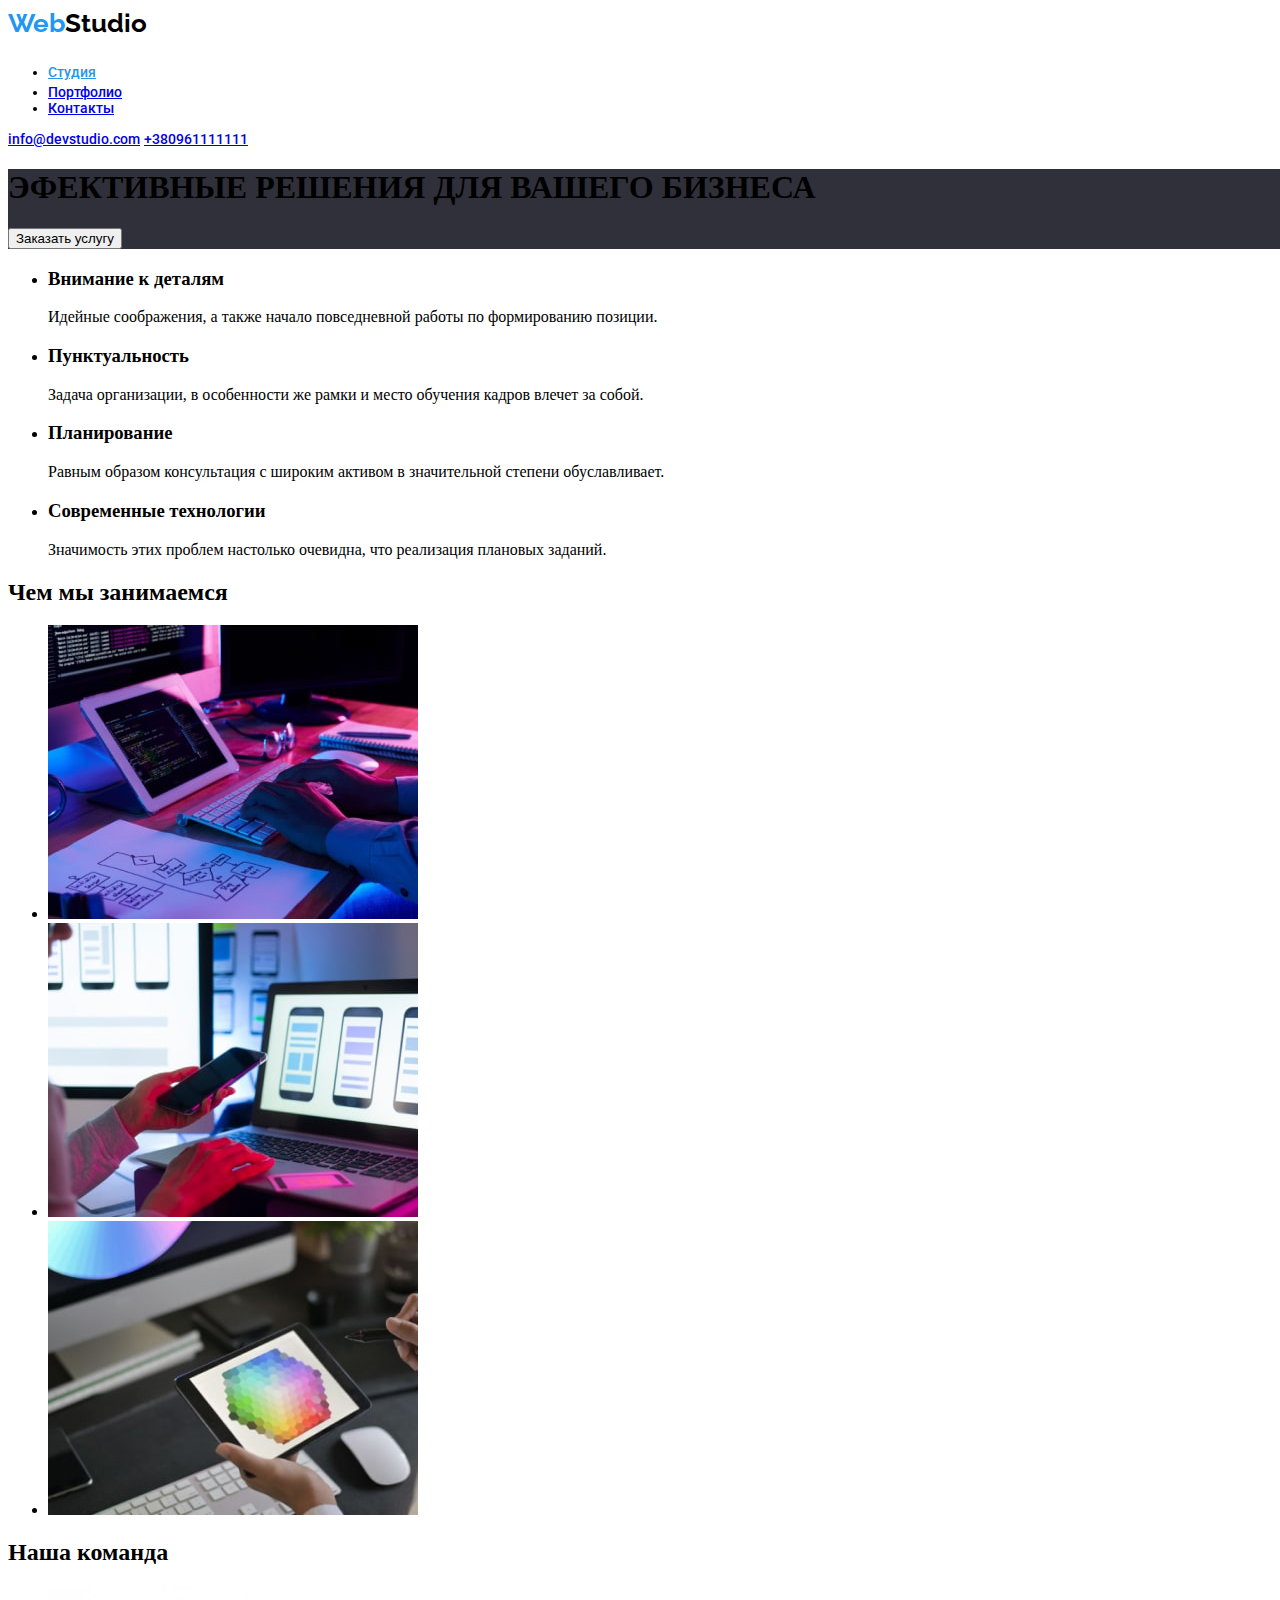
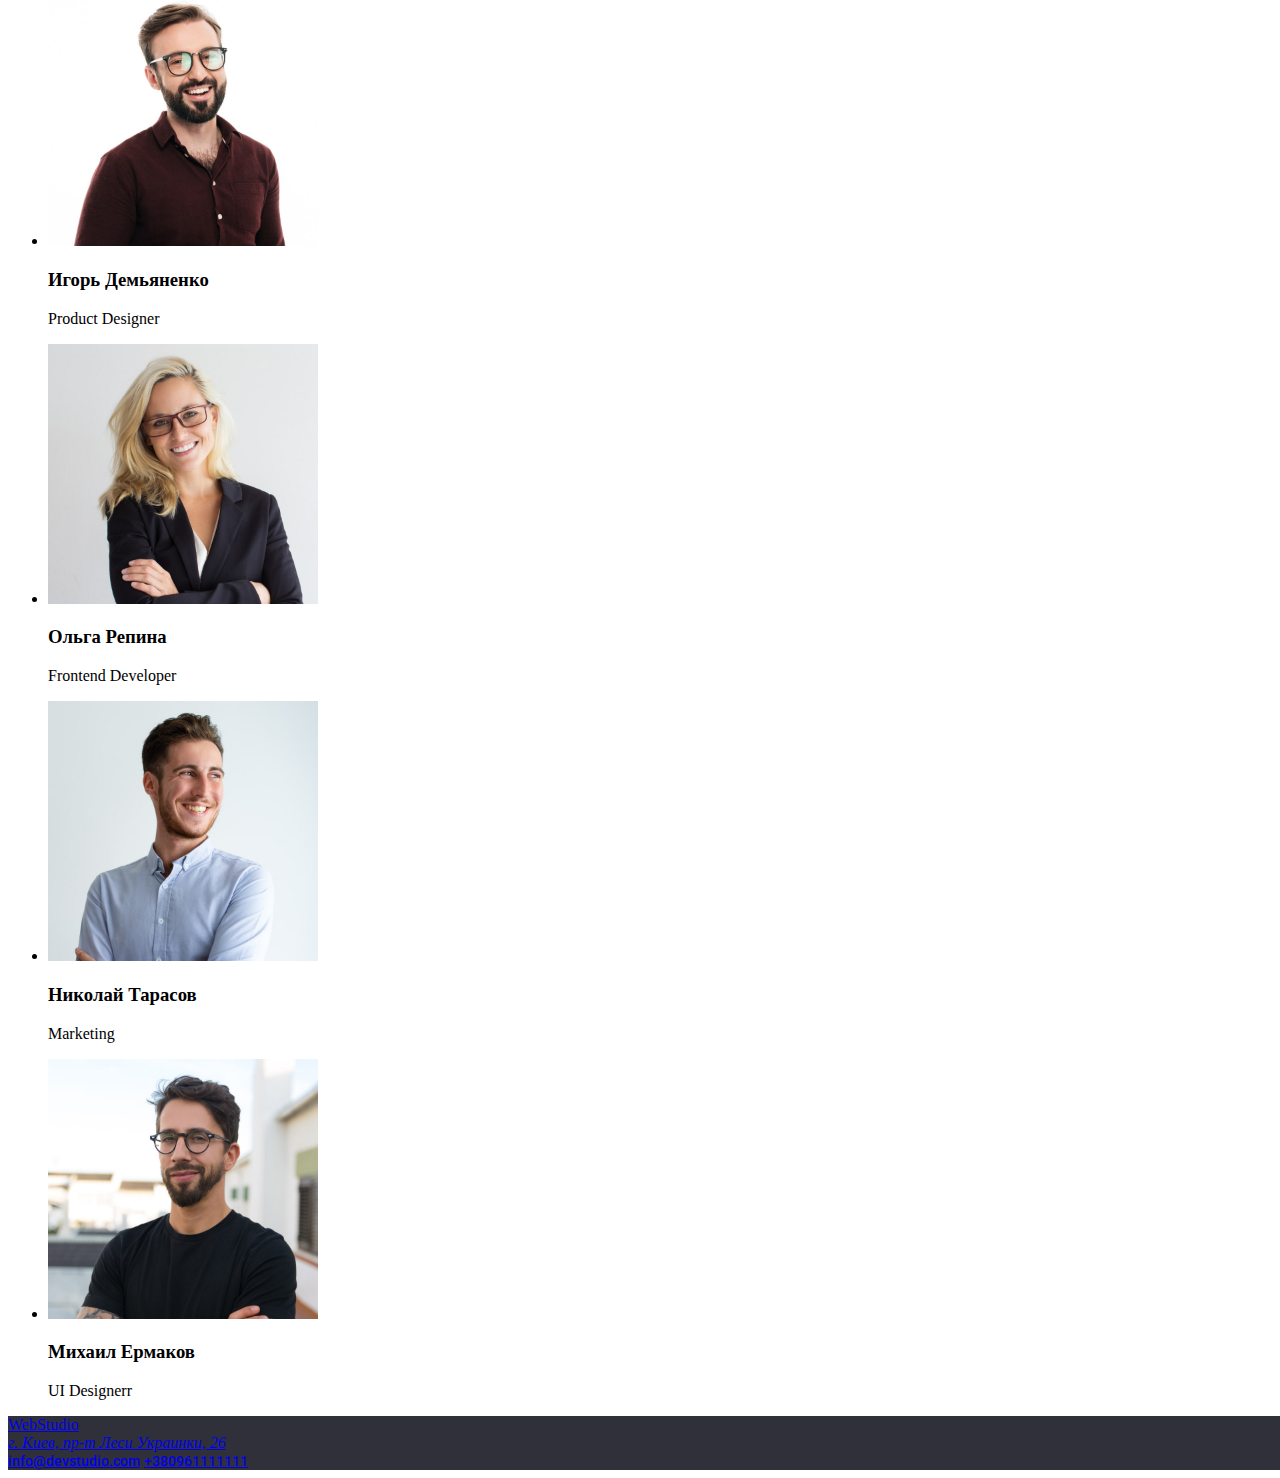
==== index.html @ 636d1d02 "Update index.html" ====
<!DOCTYPE html>
<html lang="ru">
  <meta charset="UTF-8" />
  <title>WebStudio</title>
  <link rel="stylesheet" href="./css/styles.css" />
  <link rel="preconnect" href="https://fonts.googleapis.com" />
  <link rel="preconnect" href="https://fonts.gstatic.com" crossorigin />
  <link
    href="https://fonts.googleapis.com/css2?family=Raleway:wght@700&family=Roboto:wght@400;500;700&display=swap"
    rel="stylesheet"
  />
  <body class="body">
    <header class="page-header">
      <nav>
        <a class="logo-link" href="./index.html">
          <span class="logo-blue">Web</span><span class="logo-black">Studio</span>

        <ul class="site-nav">
          <li><a href="./index.html" class="link-current">Студия</a></li>
          <li><a href="./portfolio.html" class="link">Портфолио</a></li>
          <li><a href="#" class="link">Контакты</a></li>
        </ul>
      </nav>
      <a href="mailto:info@devstudio.com" class="mailto">info@devstudio.com</a>
      <a href="tel:+380961111111" class="tel">+380961111111</a>
    </header>
    <main class="main">
      <section class="section-captain">
        <h1 class="section-captain-title">ЭФЕКТИВНЫЕ РЕШЕНИЯ ДЛЯ ВАШЕГО БИЗНЕСА</h1>
        <button type="button" class="btn">Заказать услугу</button>
      </section>

      <!-- Секция 1  -->
      <section class="section">
        <ul class="list">
          <li class="item">
            <h3 class="subtitle">Внимание к деталям</h3>
            <p class="text">
              Идейные соображения, а также начало повседневной работы по
              формированию позиции.
            </p>
          </li>
          <li class="item">
            <h3 class="subtitle">Пунктуальность</h3>
            <p>
              Задача организации, в особенности же рамки и место обучения кадров
              влечет за собой.
            </p>
          </li>
          <li class="item">
            <h3 class="subtitle">Планирование</h3>
            <p class="text">
              Равным образом консультация с широким активом в значительной
              степени обуславливает.
            </p>
          </li>
          <li class="item">
            <h3 class="subtitle">Современные технологии</h3>
            <p class="text">
              Значимость этих проблем настолько очевидна, что реализация
              плановых заданий.
            </p>
          </li>
        </ul>
      </section">
      <!-- Секция 2 -->
      <section class="content">
        <h2 class="title">Чем мы занимаемся</h2>
        <ul class="list">
          <li class="item">
            <img
              src="./images/box-img-1-min.jpg"
              alt="box1"
              width="370"
              height="294"
            />
          </li>
          <li class="item">
            <img
              src="./images/box-img-2-min.jpg"
              alt="box2"
              width="370"
              height="294"
            />
          </li>
          <li class="item">
            <img
              src="./images/box-img-3-min.jpg"
              alt="box3"
              width="370"
              height="294"
            />
          </li>
        </ul>
      </section>
      <!-- Секция 3 -->
      <section class="user">
        <h2 class="title">Наша команда</h2>
        <ul class="list">
          <li class="item">
            <img src="./images/team1.jpg" alt="team" width="270" height="260" />
            <h3>Игорь Демьяненко</h3>
            <p lang="en">Product Designer</p>
          </li>
          <li class="item">
            <img src="./images/team2.jpg" alt="team" width="270" height="260" />
            <h3>Ольга Репина</h3>
            <p lang="en">Frontend Developer</p>
          </li>
          <li class="item">
            <img src="./images/team3.jpg" alt="team" width="270" height="260" />
            <h3>Николай Тарасов</h3>
            <p lang="en">Marketing</p>
          </li>
          <li class="item">
            <img src="./images/team4.jpg" alt="team" width="270" height="260" />
            <h3>Михаил Ермаков</h3>
            <p lang="en">UI Designerr</p>
          </li>
        </ul>
      </section>
    </main>
    <!-- Финиш -->
    <footer class="footer">
      <a href="#" class="logo">WebStudio</a>
      <address class="adress">
        <a
          href="https://goo.gl/maps/abnh6qpAqcnmWEYV7"
          target="_blank"
          rel="noopener noreferrer"
          >г. Киев, пр-т Леси Украинки, 26</a
        >
      </address>
      <a href="mailto:info@devstudio.com"class="mailto">info@devstudio.com</a>
      <a href="tel:+380961111111" class="tel">+380961111111</a>
    </footer>
  </body>
</html>
---- css/styles.css ----
/* Логотип */
.logo-link {
  text-decoration: none;
}
.logo-link {
  font-family: Raleway;
  font-style: normal;
  font-weight: bold;
  font-size: 26px;
  line-height: 31px;
}
.logo-blue {
  color: #2196f3;
}
.logo-black {
  color: black;
}
.link-current {
  color: #2196f3;
}
/* E-mail */
.mailto {
  font-family: Roboto;
  font-weight: 700;
  font-style: normal;
  font-weight: 500;
  font-size: 14px;
  line-height: 16px;
}
/* Телефон */
.tel {
  font-family: Roboto;
  font-style: normal;
  font-weight: 500;
  font-size: 14px;
  line-height: 16px;
}
.site-nav {
  font-family: Roboto;
  font-style: normal;
  font-weight: 500;
  font-size: 14px;
  line-height: 16px;
}
main {
  background-color: #ffffff;
}
.section-captain {
  background-color: #2f303a;
  width: 1600px;
}
footer {
  background-color: #2f303a;
  width: 1600px;
}
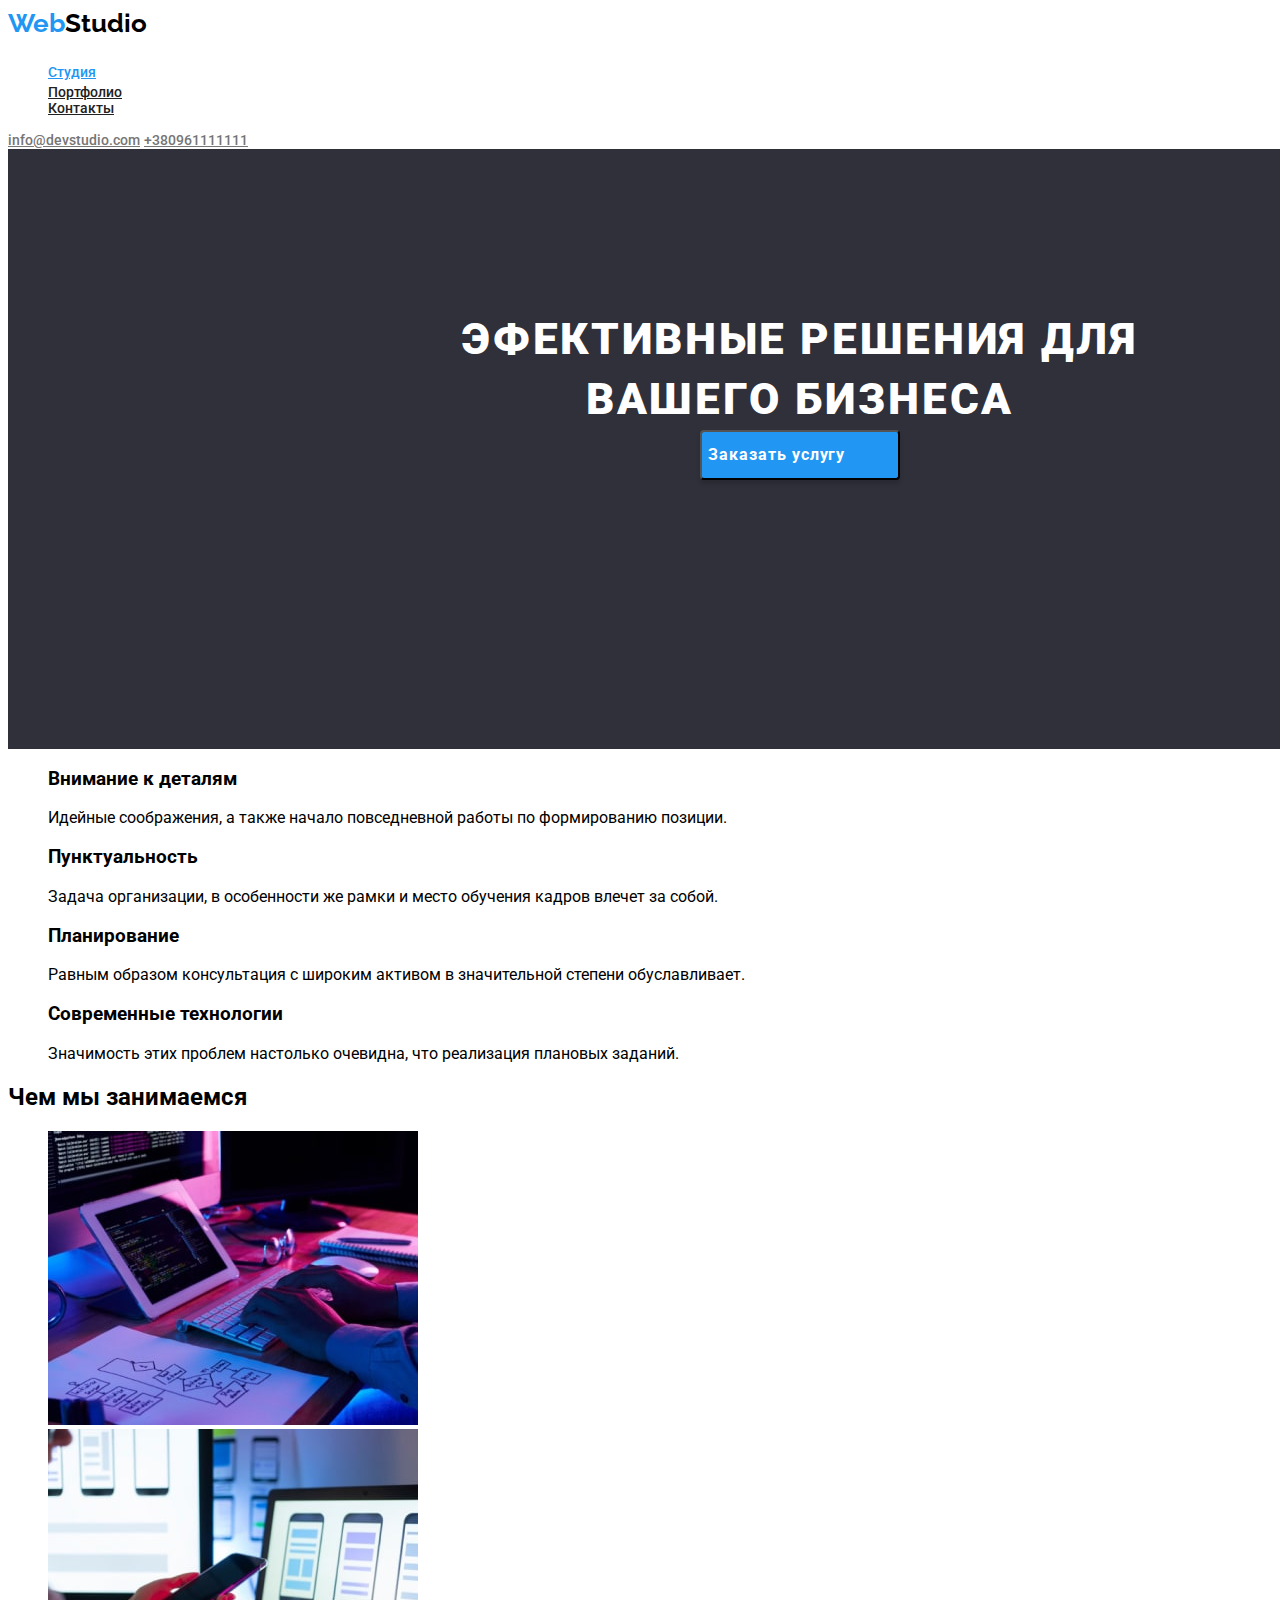
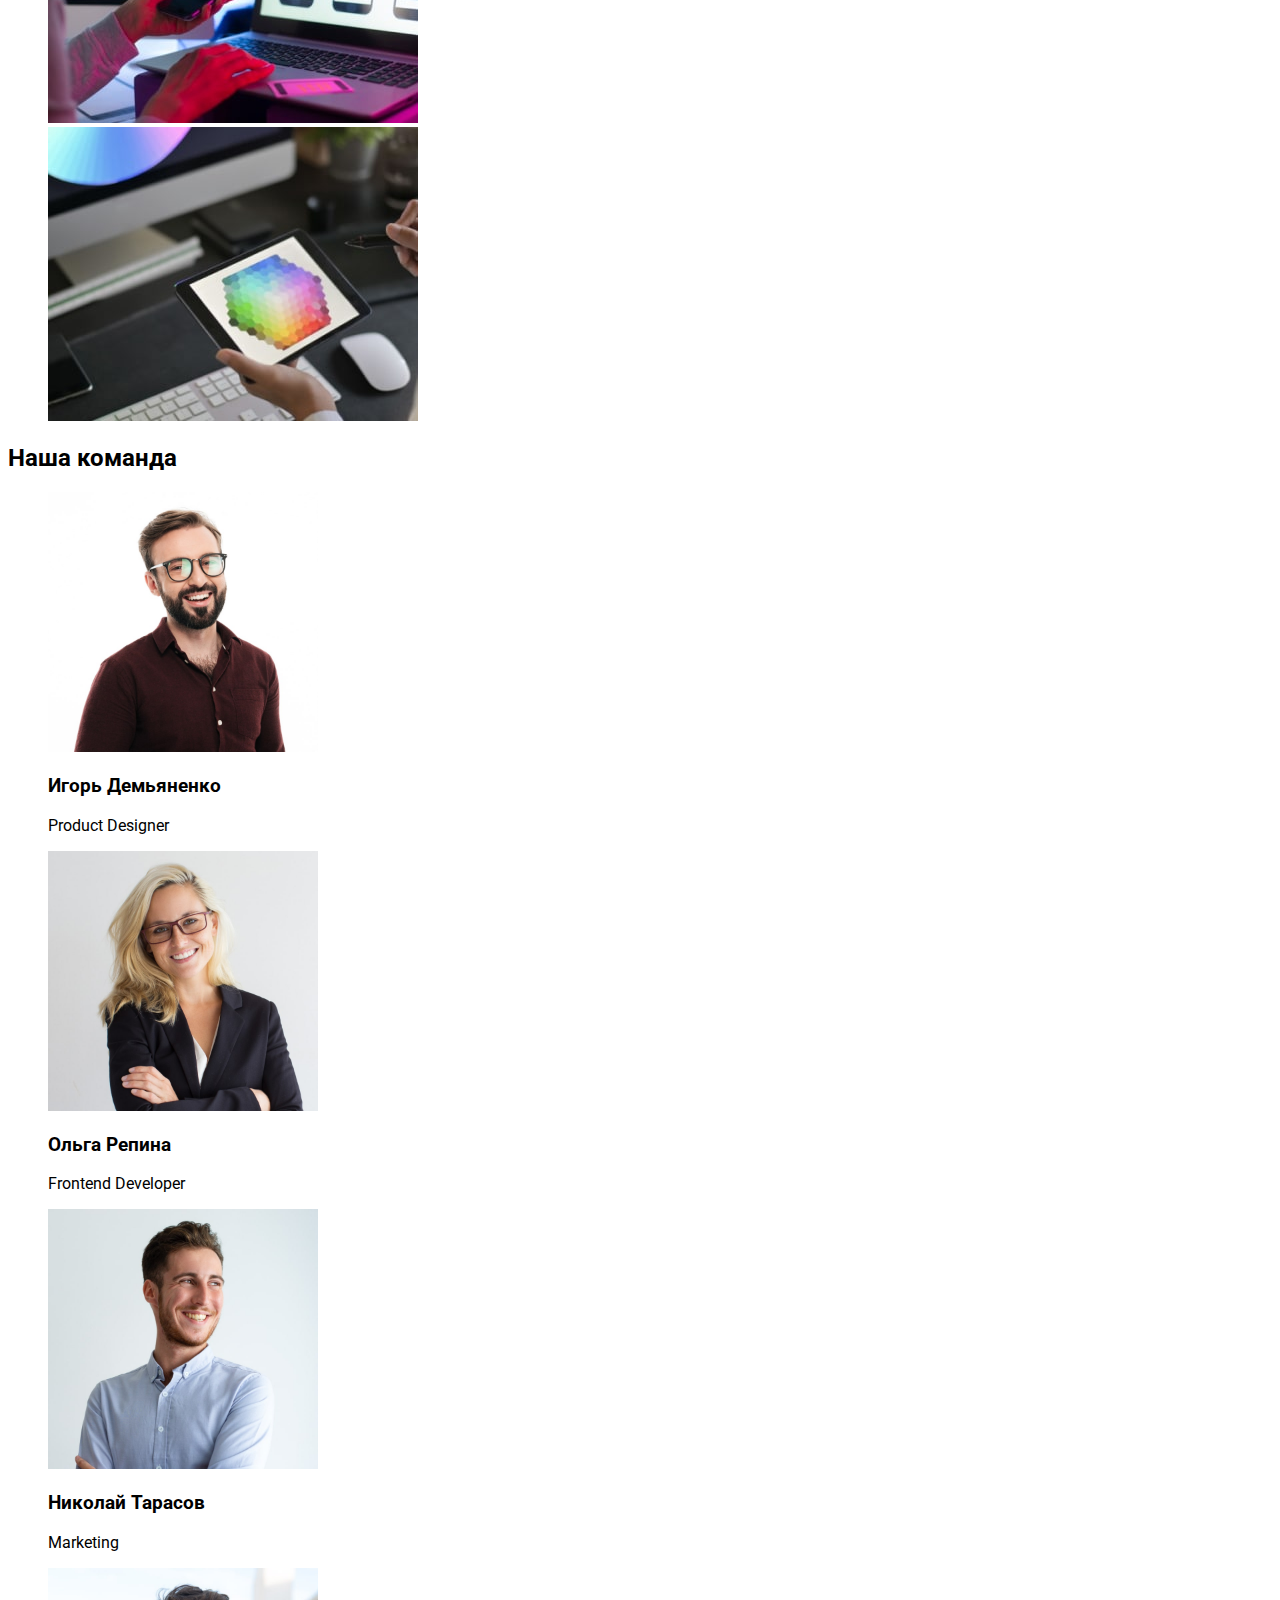
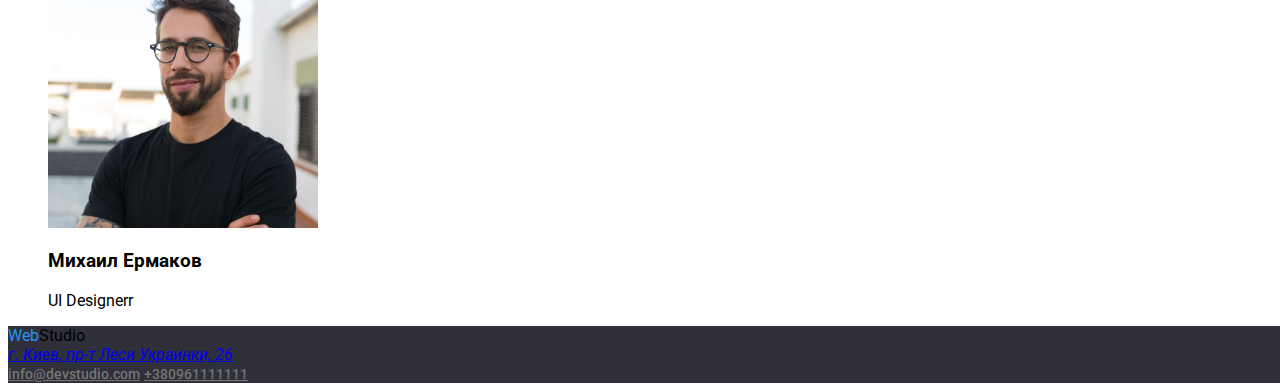
==== commit 89174acb: "Update index.html" ====
--- a/index.html
+++ b/index.html
@@ -42,7 +42,7 @@
           </li>
           <li class="item">
             <h3 class="subtitle">Пунктуальность</h3>
-            <p>
+            <p class="text">
               Задача организации, в особенности же рамки и место обучения кадров
               влечет за собой.
             </p>
@@ -99,31 +99,31 @@
         <ul class="list">
           <li class="item">
             <img src="./images/team1.jpg" alt="team" width="270" height="260" />
-            <h3>Игорь Демьяненко</h3>
-            <p lang="en">Product Designer</p>
+            <h3 class="name">Игорь Демьяненко</h3>
+            <p lang="en" class="text">Product Designer</p>
           </li>
           <li class="item">
             <img src="./images/team2.jpg" alt="team" width="270" height="260" />
-            <h3>Ольга Репина</h3>
-            <p lang="en">Frontend Developer</p>
+            <h3 class="name">Ольга Репина</h3>
+            <p lang="en" class="text">Frontend Developer</p>
           </li>
           <li class="item">
             <img src="./images/team3.jpg" alt="team" width="270" height="260" />
-            <h3>Николай Тарасов</h3>
-            <p lang="en">Marketing</p>
+            <h3 class="name">Николай Тарасов</h3>
+            <p lang="en" class="text">Marketing</p>
           </li>
           <li class="item">
             <img src="./images/team4.jpg" alt="team" width="270" height="260" />
-            <h3>Михаил Ермаков</h3>
-            <p lang="en">UI Designerr</p>
+            <h3 class="name">Михаил Ермаков</h3>
+            <p lang="en" class="text">UI Designerr</p>
           </li>
         </ul>
       </section>
     </main>
     <!-- Финиш -->
-    <footer class="footer">
-      <a href="#" class="logo">WebStudio</a>
-      <address class="adress">
+    <footer class="footer"> 
+      <span class="logo-blue">Web</span><span class="logo-black">Studio</span>
+      <address class="address">
         <a
           href="https://goo.gl/maps/abnh6qpAqcnmWEYV7"
           target="_blank"
--- a/css/styles.css
+++ b/css/styles.css
@@ -1,3 +1,9 @@
+body {
+  font-family: Roboto, sans-serif;
+}
+ul {
+  list-style: none;
+}
 /* Логотип */
 .logo-link {
   text-decoration: none;
@@ -26,6 +32,13 @@
   font-weight: 500;
   font-size: 14px;
   line-height: 16px;
+  color: #757575;
+}
+.mailto:hover {
+  background: #2196f3;
+}
+.mailto:active {
+  color: #2196f3;
 }
 /* Телефон */
 .tel {
@@ -34,6 +47,7 @@
   font-weight: 500;
   font-size: 14px;
   line-height: 16px;
+  color: #757575;
 }
 .site-nav {
   font-family: Roboto;
@@ -42,12 +56,61 @@
   font-size: 14px;
   line-height: 16px;
 }
+.site-nav .link {
+  color: #212121;
+}
 main {
   background-color: #ffffff;
 }
 .section-captain {
   background-color: #2f303a;
   width: 1600px;
+  height: 600px;
+  left: 0px;
+  top: 80px;
+}
+.section-captain-title {
+  position: absolute;
+  width: 696px;
+  height: 120px;
+  left: 452px;
+  top: 280px;
+  font-family: Roboto;
+  font-style: normal;
+  font-weight: 900;
+  font-size: 44px;
+  line-height: 60px;
+  text-align: center;
+  letter-spacing: 0.06em;
+  text-transform: uppercase;
+  color: #ffffff;
+}
+.btn {
+  position: absolute;
+  width: 136px;
+  height: 30px;
+  left: 732px;
+  top: 440px;
+  font-family: Roboto;
+  font-style: normal;
+  font-weight: bold;
+  font-size: 16px;
+  line-height: 30px;
+  display: flex;
+  align-items: center;
+  text-align: center;
+  letter-spacing: 0.06em;
+  color: #ffffff;
+}
+.btn {
+  position: absolute;
+  width: 200px;
+  height: 50px;
+  left: 700px;
+  top: 430px;
+  background: #2196f3;
+  box-shadow: 0px 4px 4px rgba(0, 0, 0, 0.15);
+  border-radius: 4px;
 }
 footer {
   background-color: #2f303a;
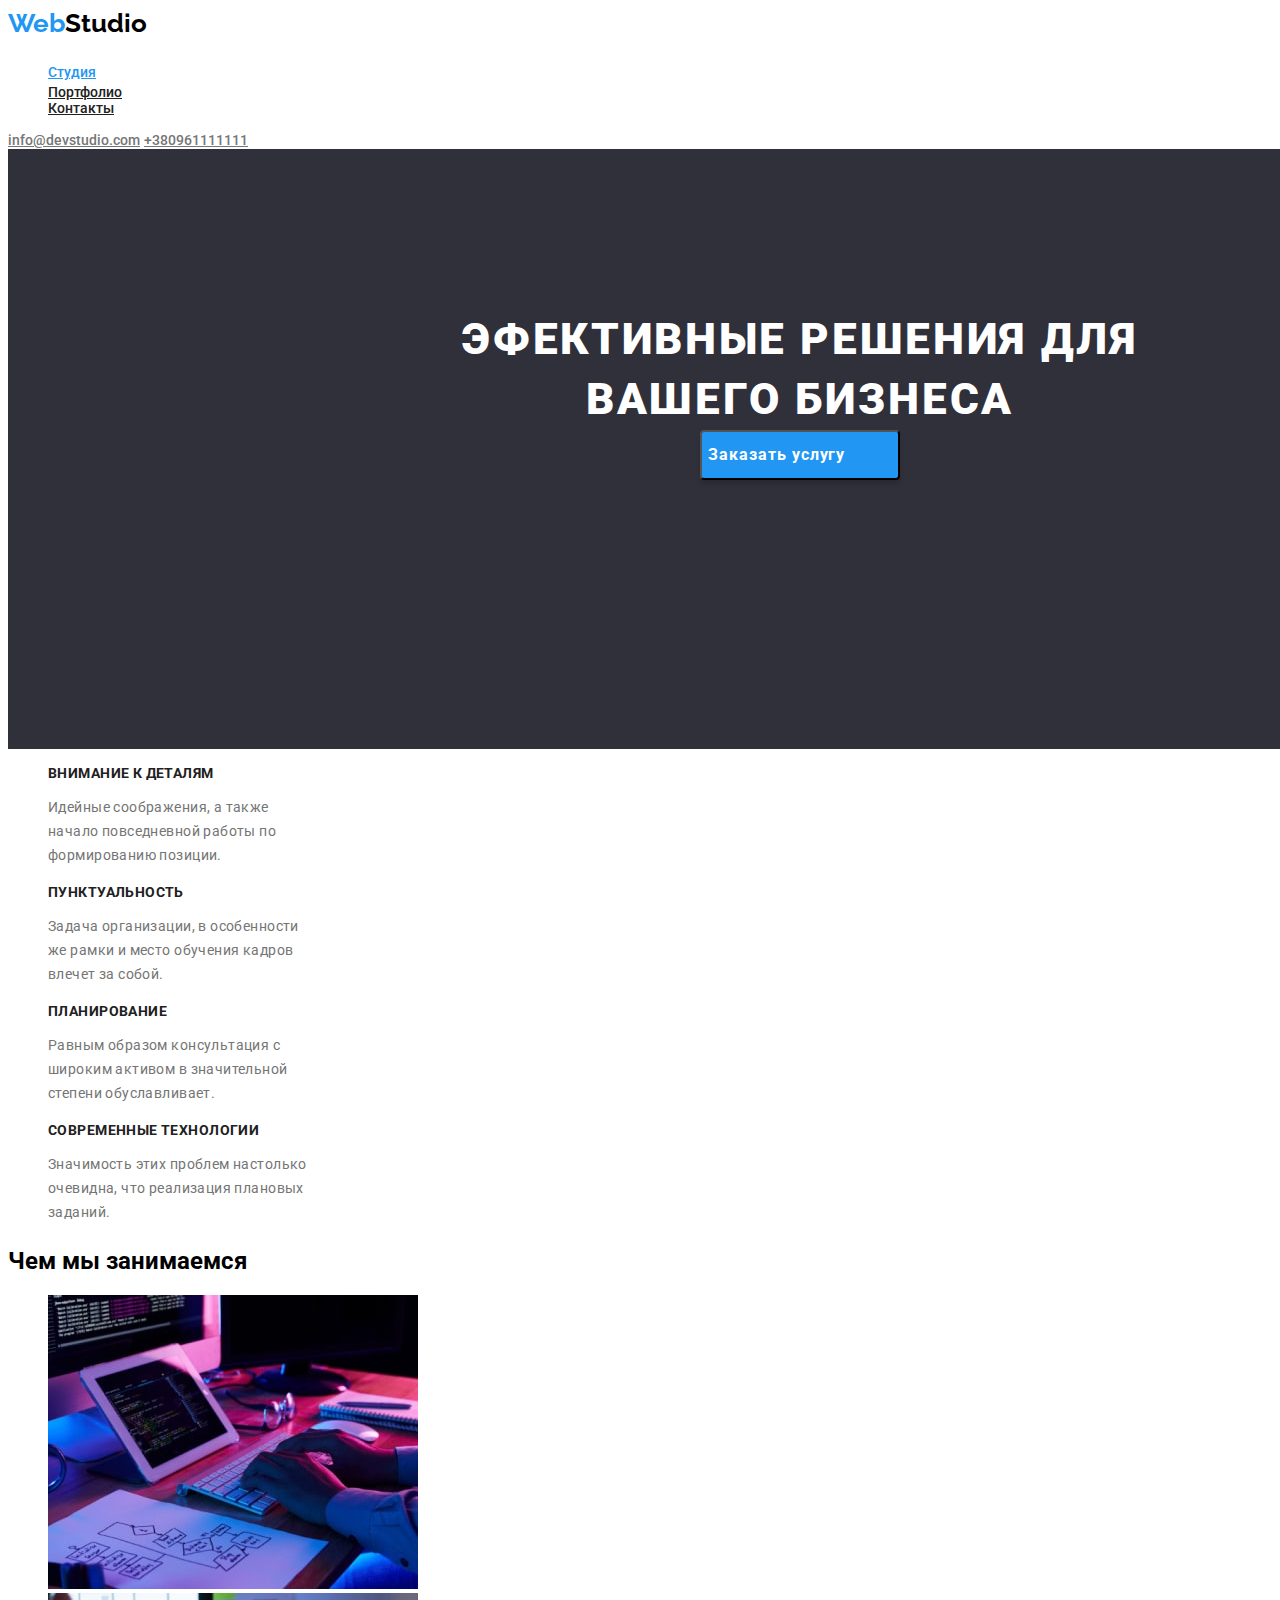
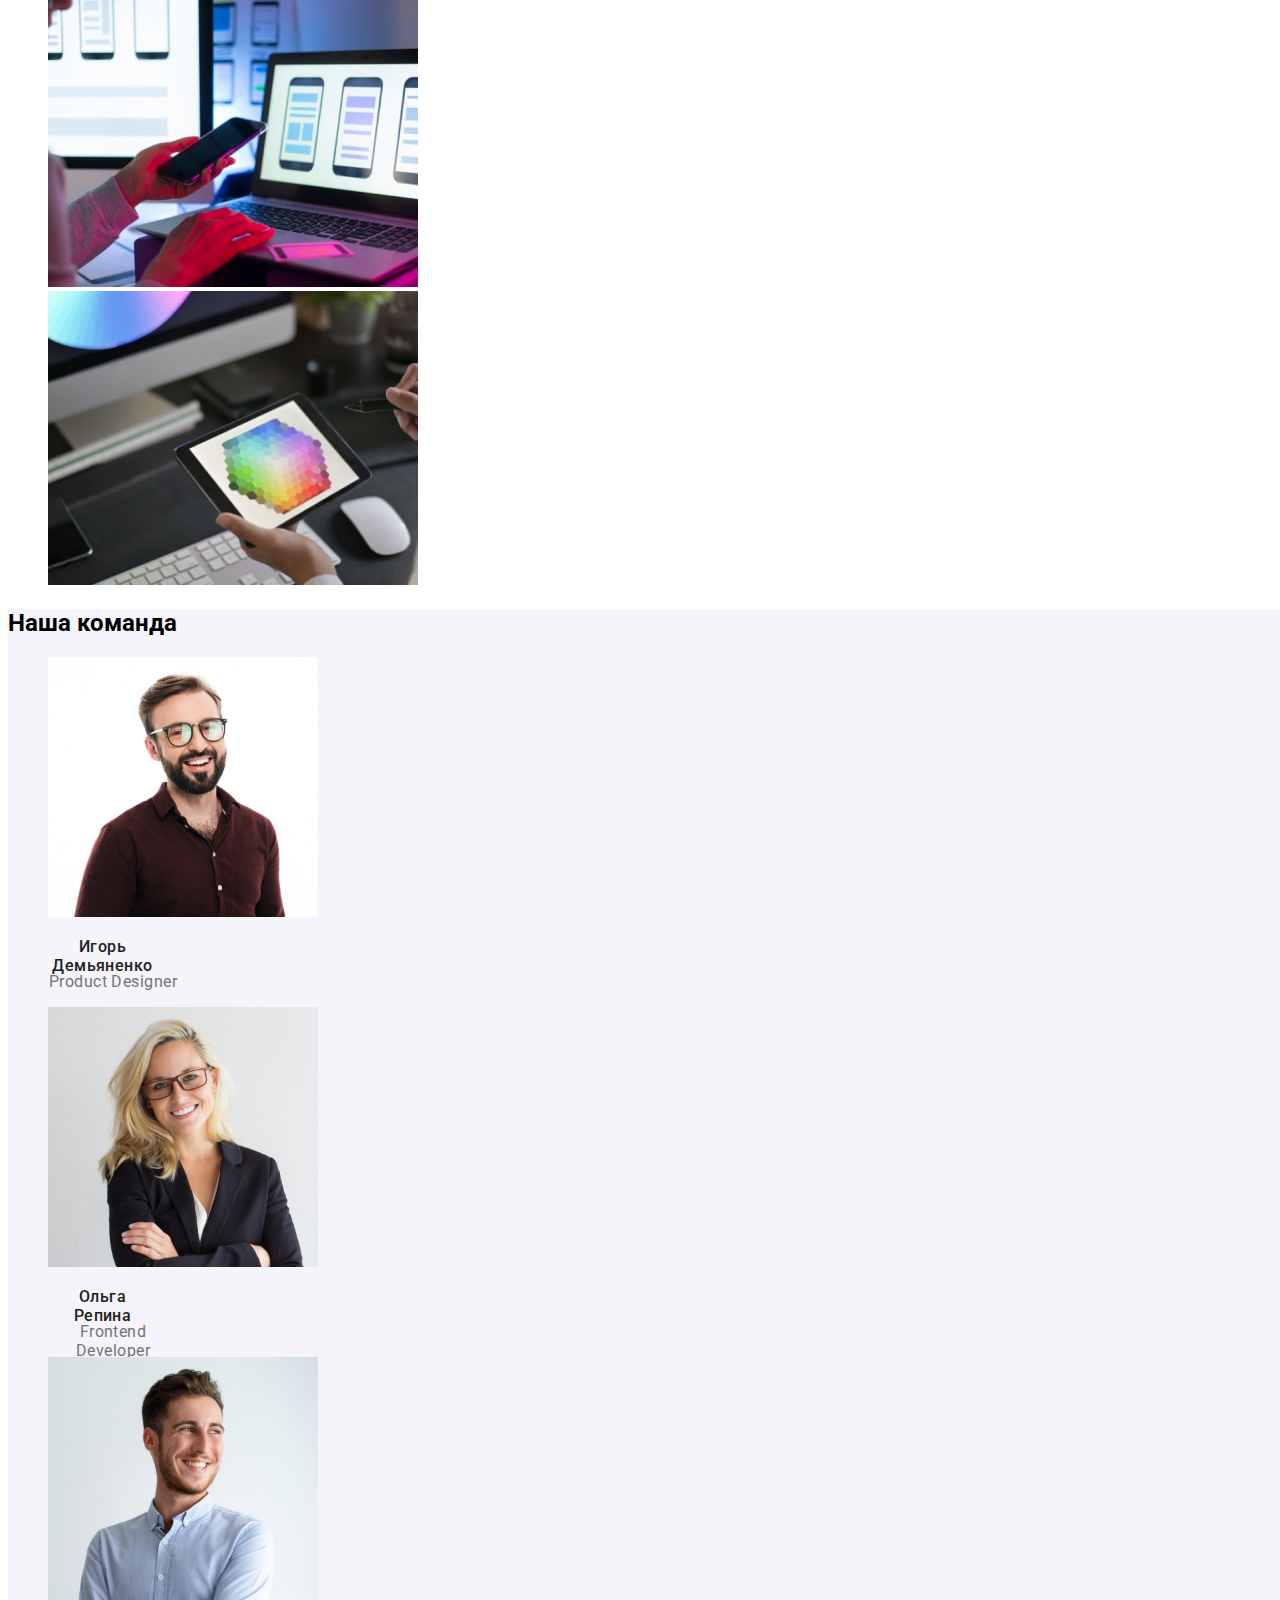
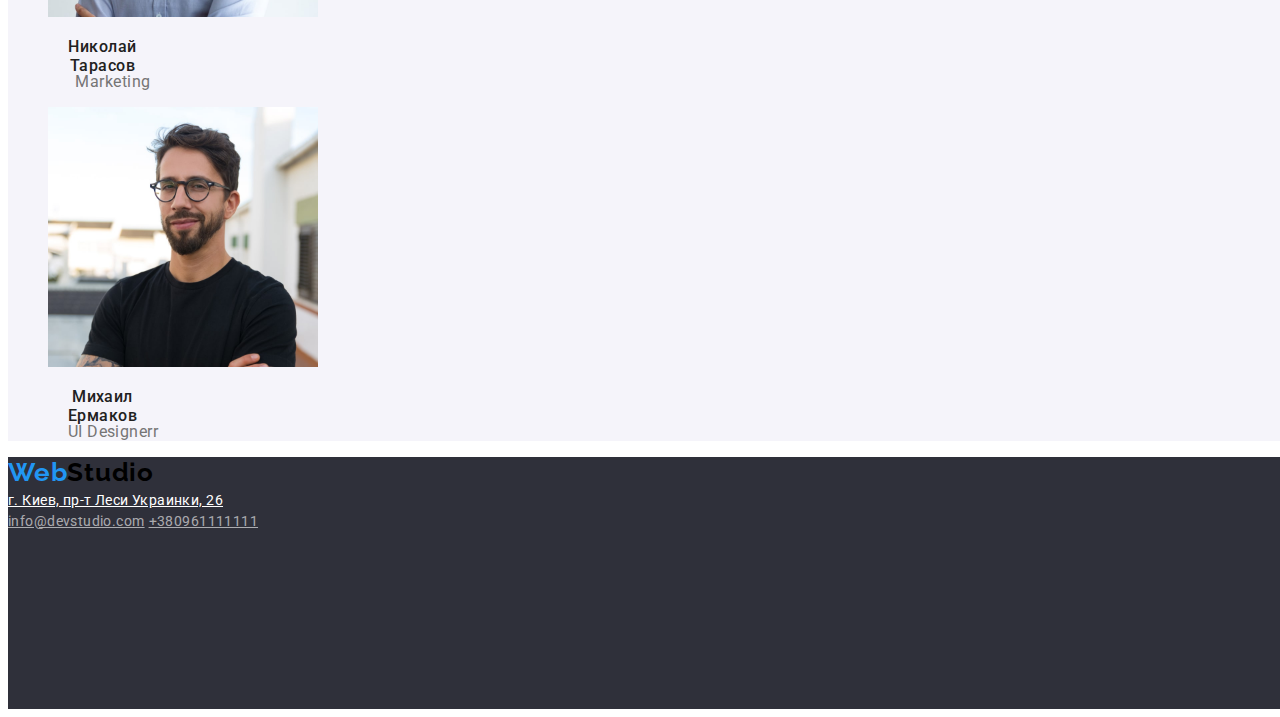
==== commit b0c35b7e: "Update index.html" ====
--- a/index.html
+++ b/index.html
@@ -122,9 +122,10 @@
     </main>
     <!-- Финиш -->
     <footer class="footer"> 
-      <span class="logo-blue">Web</span><span class="logo-black">Studio</span>
+      <a class="logo-footer" href="./index.html">
+      <span class="logo-blue">Web</span><span class="logo-black">Studio</span></a>
       <address class="address">
-        <a
+        <a class="text"
           href="https://goo.gl/maps/abnh6qpAqcnmWEYV7"
           target="_blank"
           rel="noopener noreferrer"
--- a/css/styles.css
+++ b/css/styles.css
@@ -4,6 +4,7 @@
 ul {
   list-style: none;
 }
+
 /* Логотип */
 .logo-link {
   text-decoration: none;
@@ -35,9 +36,6 @@
   color: #757575;
 }
 .mailto:hover {
-  background: #2196f3;
-}
-.mailto:active {
   color: #2196f3;
 }
 /* Телефон */
@@ -48,6 +46,9 @@
   font-size: 14px;
   line-height: 16px;
   color: #757575;
+}
+.tel:hover {
+  color: #2196f3;
 }
 .site-nav {
   font-family: Roboto;
@@ -85,6 +86,7 @@
   text-transform: uppercase;
   color: #ffffff;
 }
+/* Кнопка */
 .btn {
   position: absolute;
   width: 136px;
@@ -112,7 +114,179 @@
   box-shadow: 0px 4px 4px rgba(0, 0, 0, 0.15);
   border-radius: 4px;
 }
-footer {
-  background-color: #2f303a;
+.btn:hover {
+  color: teal;
+}
+/* Section 1 */
+.section .subtitle {
+  width: 270px;
+  height: 16px;
+  left: 215px;
+  top: 774px;
+
+  font-family: Roboto;
+  font-style: normal;
+  font-weight: bold;
+  font-size: 14px;
+  line-height: 16px;
+  letter-spacing: 0.03em;
+  text-transform: uppercase;
+
+  color: #212121;
+}
+.section .text {
+  width: 270px;
+  height: 75px;
+  left: 215px;
+  top: 800px;
+
+  font-family: Roboto;
+  font-style: normal;
+  font-weight: normal;
+  font-size: 14px;
+  line-height: 24px;
+
+  letter-spacing: 0.03em;
+
+  color: #757575;
+}
+.user {
   width: 1600px;
-}
+  background: #f5f4fa;
+}
+.user .name {
+  width: 109px;
+  height: 19px;
+  left: 596px;
+  top: 1925px;
+
+  font-family: Roboto;
+  font-style: normal;
+  font-weight: 500;
+  font-size: 16px;
+  line-height: 19px;
+  /* identical to box height */
+
+  text-align: center;
+  letter-spacing: 0.03em;
+
+  color: #212121;
+}
+.user .text {
+  width: 130px;
+  height: 19px;
+  left: 285px;
+  top: 1954px;
+
+  font-family: Roboto;
+  font-style: normal;
+  font-weight: normal;
+  font-size: 16px;
+  line-height: 19px;
+  /* identical to box height */
+
+  text-align: center;
+  letter-spacing: 0.03em;
+
+  color: #757575;
+}
+.footer {
+  width: 1600px;
+  height: 252px;
+  left: 0px;
+  top: 2097px;
+
+  background: #2f303a;
+}
+.footer .logo-footer {
+  text-decoration: none;
+}
+.footer .logo-blue {
+  width: 145px;
+  height: 31px;
+  left: 215px;
+  top: 2157px;
+
+  font-family: Raleway;
+  font-style: normal;
+  font-weight: bold;
+  font-size: 26px;
+  line-height: 31px;
+
+  letter-spacing: 0.03em;
+}
+.footer .logo-black {
+  width: 145px;
+  height: 31px;
+  left: 215px;
+  top: 2157px;
+
+  font-family: Raleway;
+  font-style: normal;
+  font-weight: bold;
+  font-size: 26px;
+  line-height: 31px;
+
+  letter-spacing: 0.03em;
+}
+.footer .address {
+  width: 231px;
+  height: 21px;
+  left: 215px;
+  top: 2208px;
+
+  font-family: Roboto;
+  font-style: normal;
+  font-weight: normal;
+  font-size: 14px;
+  line-height: 24px;
+  /* or 171% */
+
+  letter-spacing: 0.03em;
+
+  color: #ffffff;
+}
+.footer .text {
+  color: #ffffff;
+}
+.footer .text:hover {
+  color: #2196f3;
+}
+.footer .mailto {
+  width: 231px;
+  height: 21px;
+  left: 215px;
+  top: 2238px;
+
+  font-family: Roboto;
+  font-style: normal;
+  font-weight: normal;
+  font-size: 14px;
+  line-height: 24px;
+
+  letter-spacing: 0.03em;
+
+  color: rgba(255, 255, 255, 0.6);
+}
+.footer .mailto:hover {
+  color: #2196f3;
+}
+.footer .tel {
+  width: 231px;
+  height: 21px;
+  left: 215px;
+  top: 2268px;
+
+  font-family: Roboto;
+  font-style: normal;
+  font-weight: normal;
+  font-size: 14px;
+  line-height: 24px;
+
+  letter-spacing: 0.03em;
+
+  color: rgba(255, 255, 255, 0.6);
+}
+.footer .tel:hover {
+  color: #2196f3;
+}
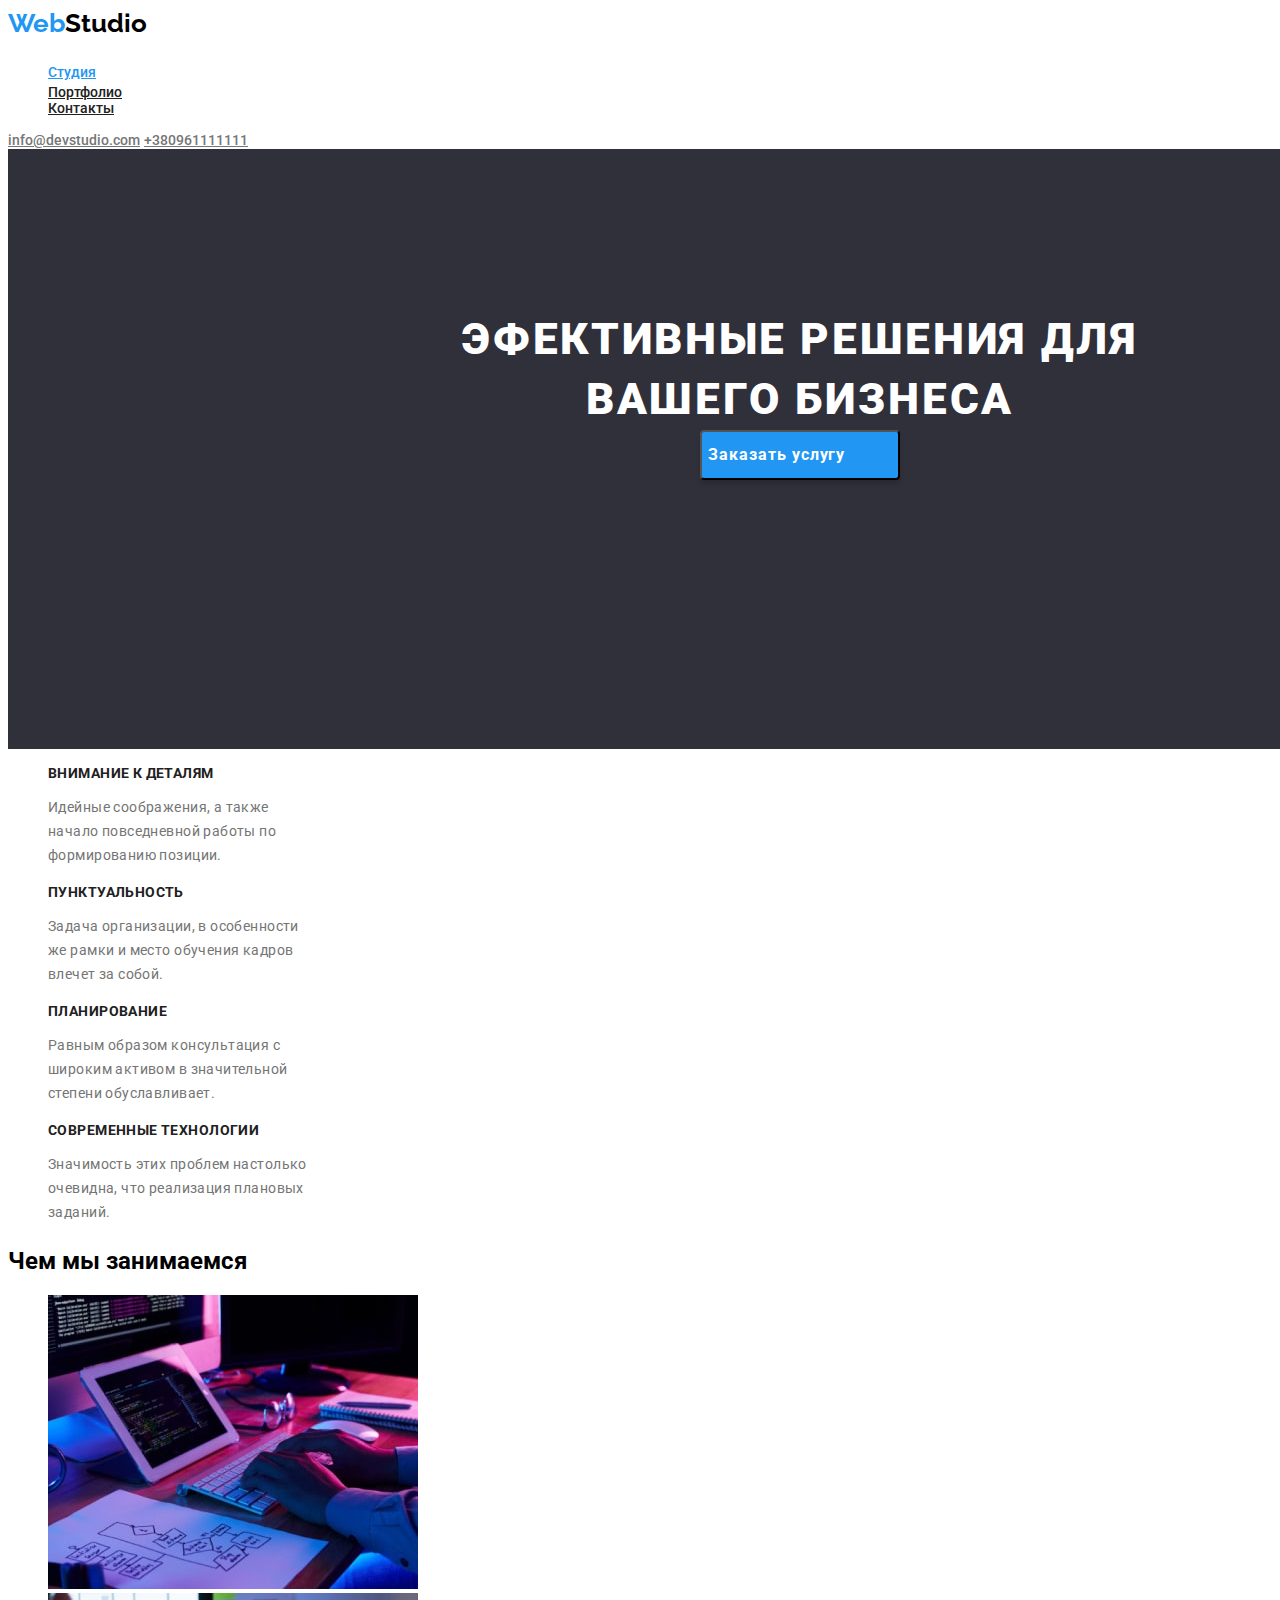
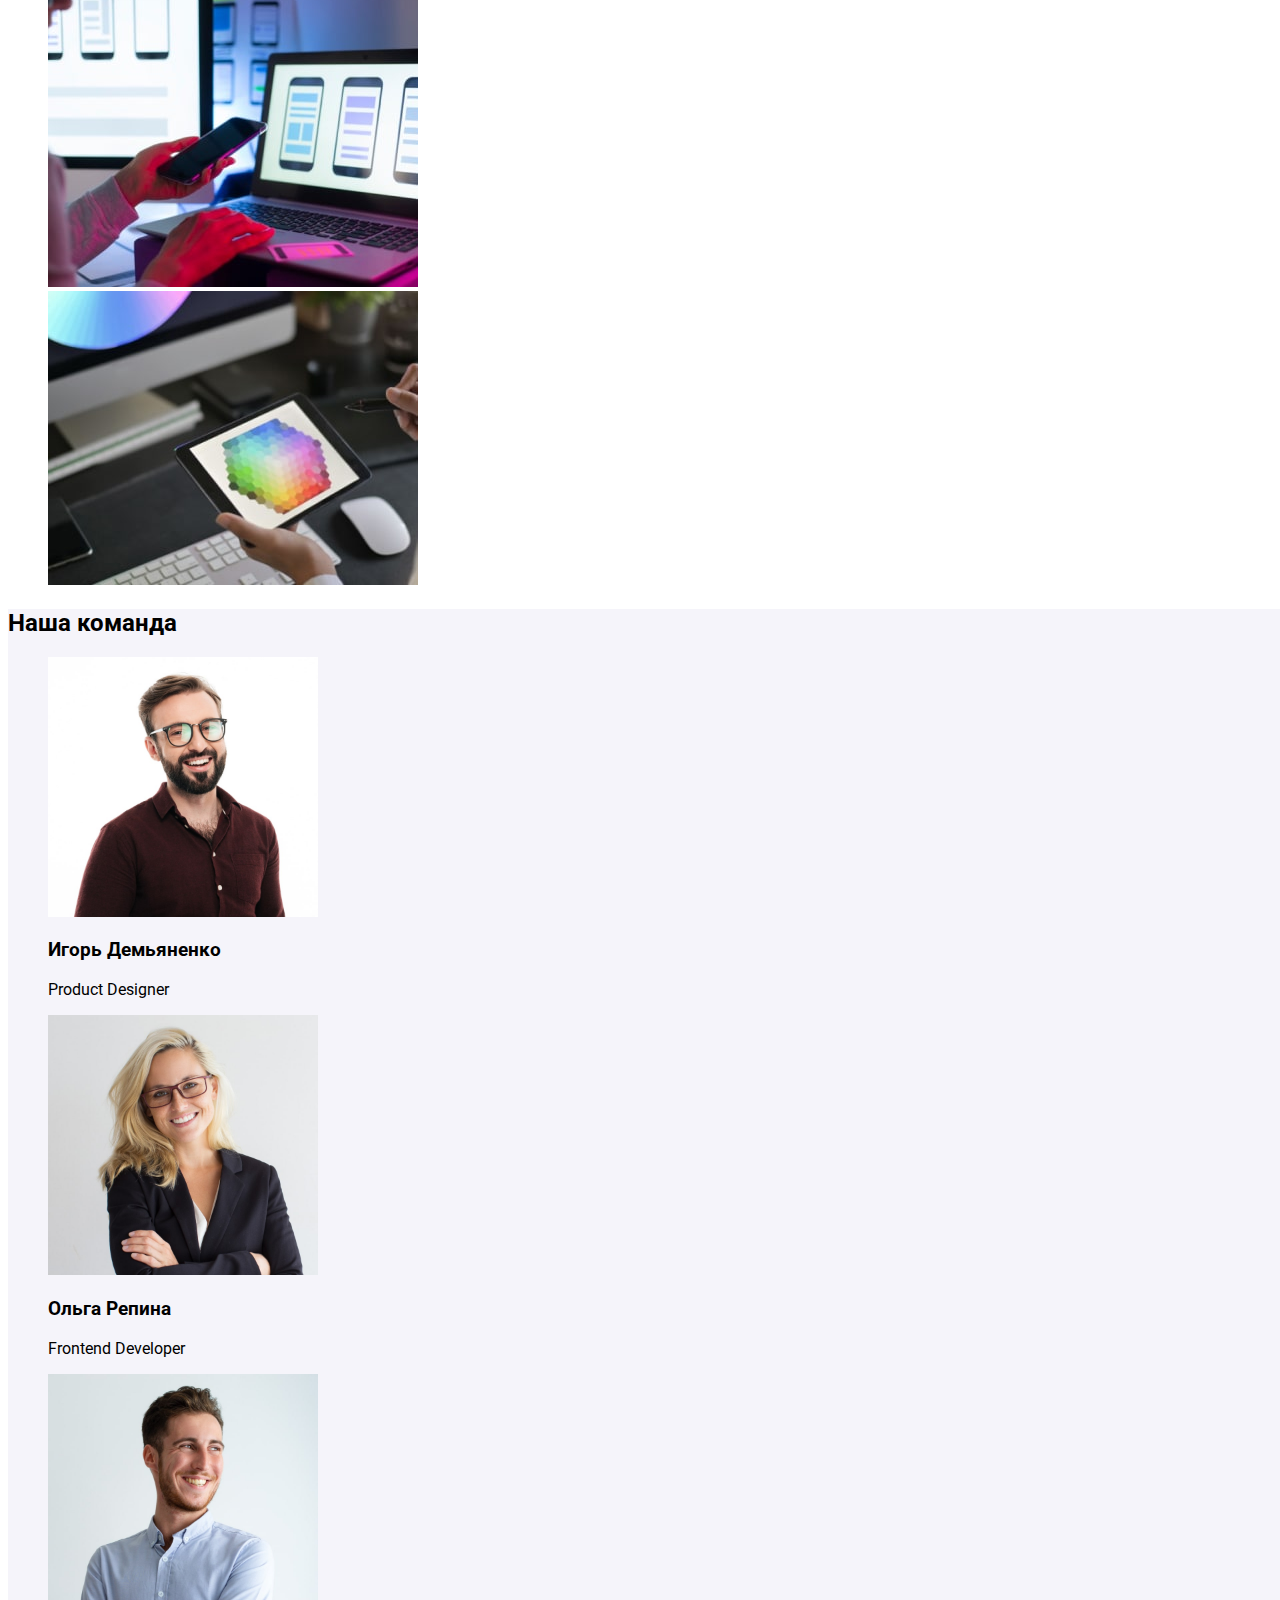
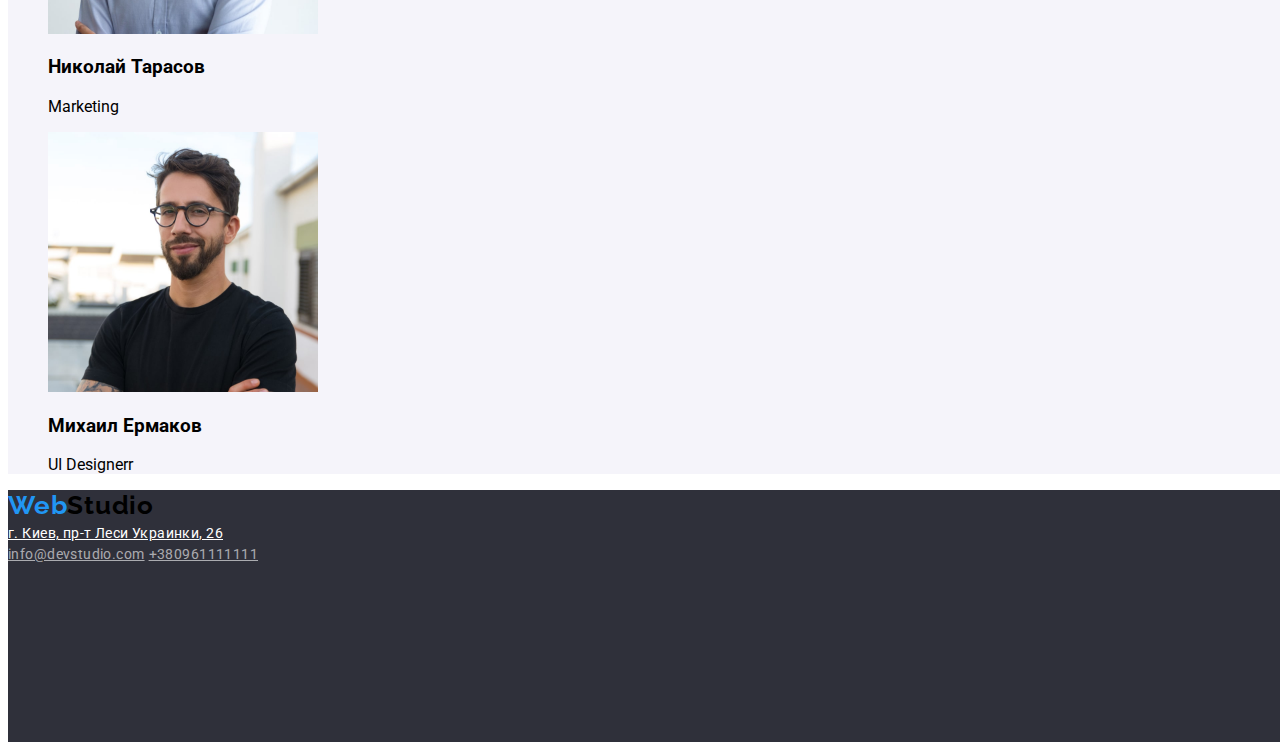
==== commit 65860f5f: "Update index.html" ====
--- a/index.html
+++ b/index.html
@@ -99,23 +99,23 @@
         <ul class="list">
           <li class="item">
             <img src="./images/team1.jpg" alt="team" width="270" height="260" />
-            <h3 class="name">Игорь Демьяненко</h3>
-            <p lang="en" class="text">Product Designer</p>
+            <h3 class="name-text">Игорь Демьяненко</h3>
+            <p lang="en" class="name-text">Product Designer</p>
           </li>
           <li class="item">
             <img src="./images/team2.jpg" alt="team" width="270" height="260" />
-            <h3 class="name">Ольга Репина</h3>
-            <p lang="en" class="text">Frontend Developer</p>
+            <h3 class="name-text">Ольга Репина</h3>
+            <p lang="en" class="name-text">Frontend Developer</p>
           </li>
           <li class="item">
             <img src="./images/team3.jpg" alt="team" width="270" height="260" />
-            <h3 class="name">Николай Тарасов</h3>
-            <p lang="en" class="text">Marketing</p>
+            <h3 class="name-text">Николай Тарасов</h3>
+            <p lang="en" class="name-text">Marketing</p>
           </li>
           <li class="item">
             <img src="./images/team4.jpg" alt="team" width="270" height="260" />
-            <h3 class="name">Михаил Ермаков</h3>
-            <p lang="en" class="text">UI Designerr</p>
+            <h3 class="name-text">Михаил Ермаков</h3>
+            <p lang="en" class="name-text">UI Designerr</p>
           </li>
         </ul>
       </section>
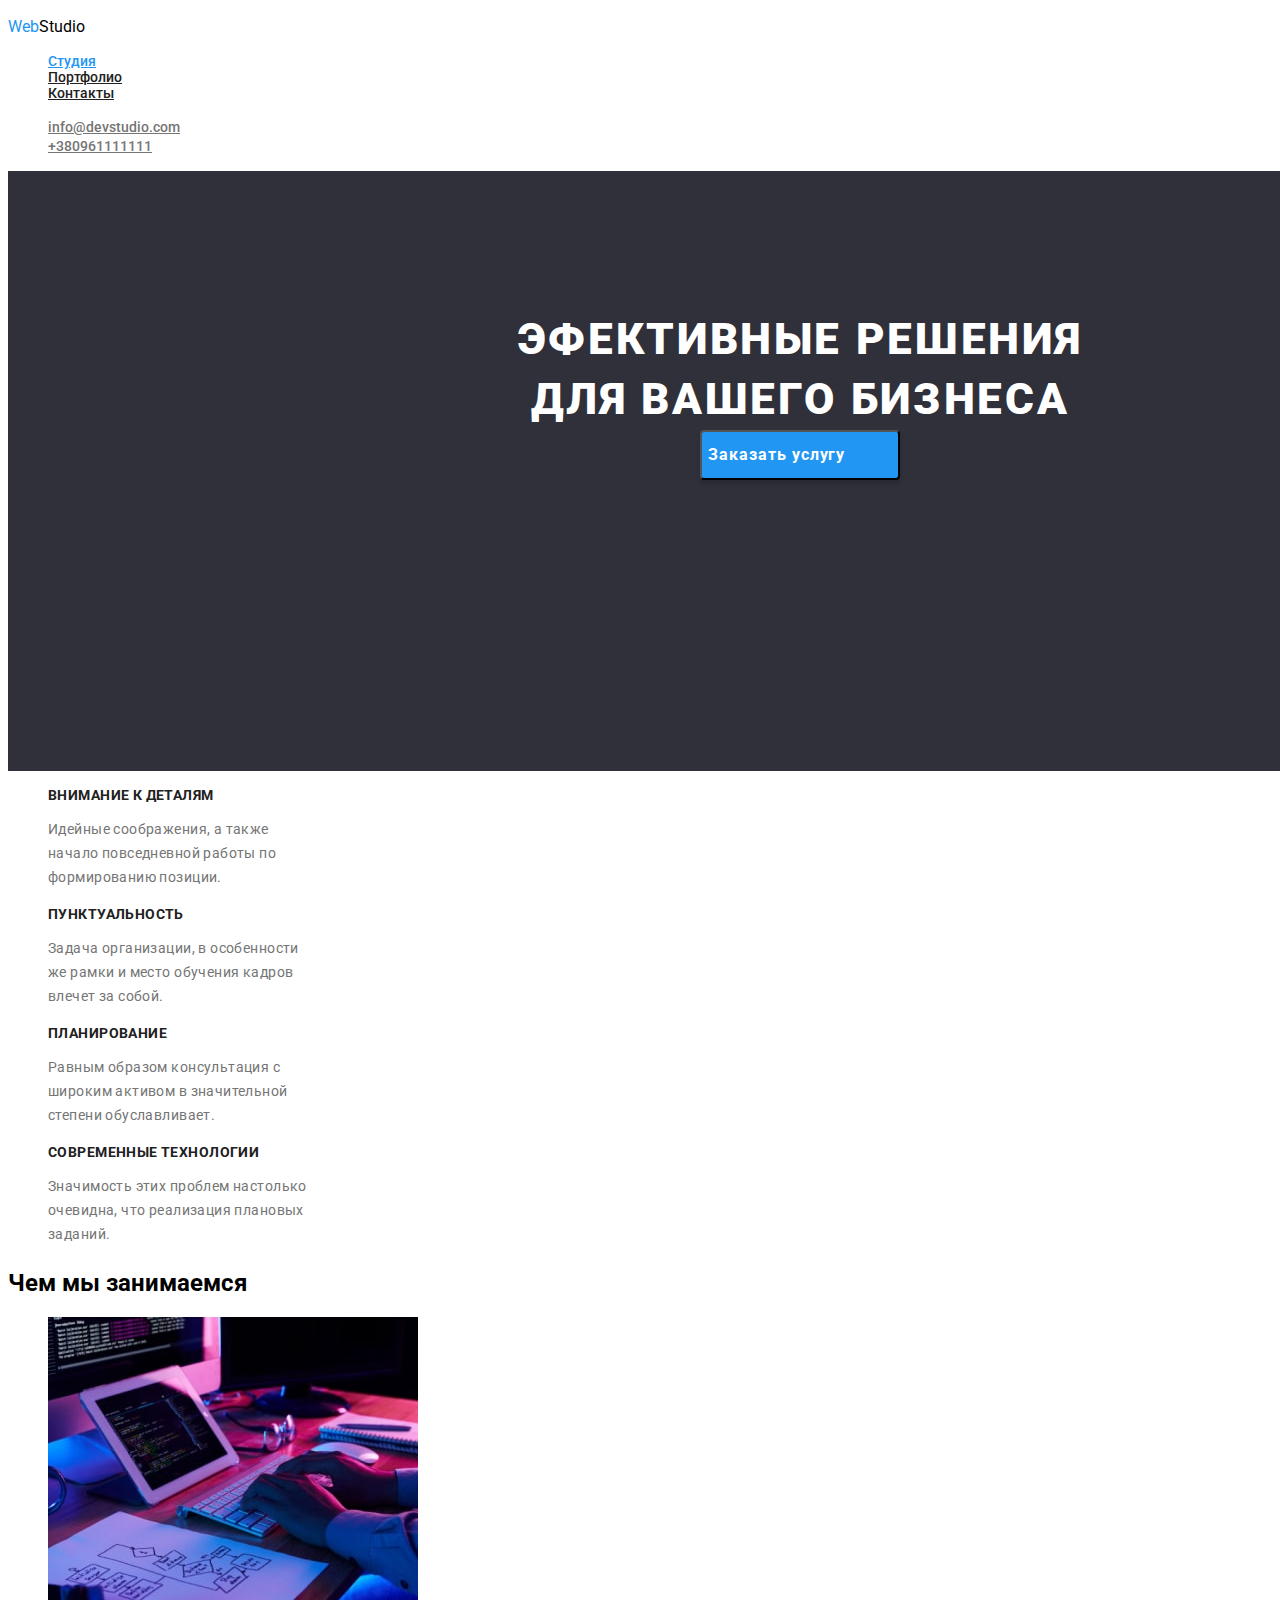
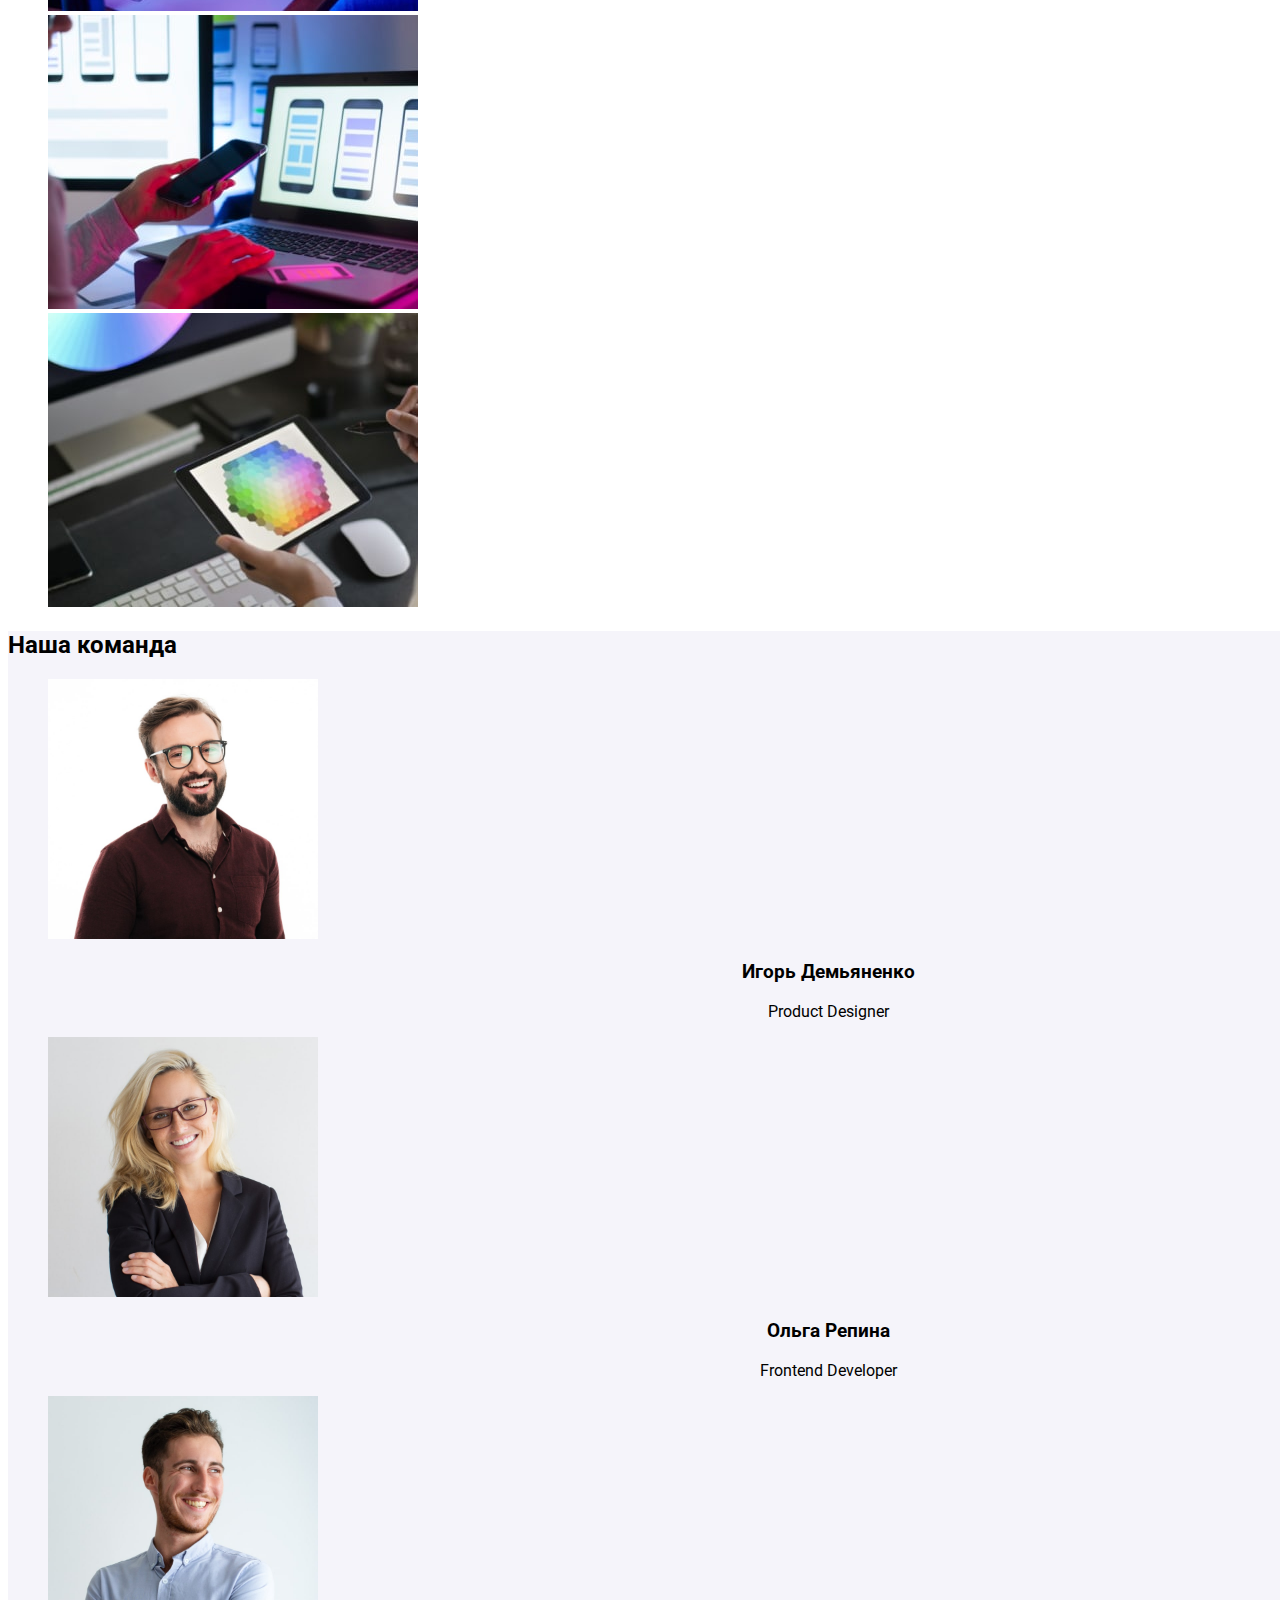
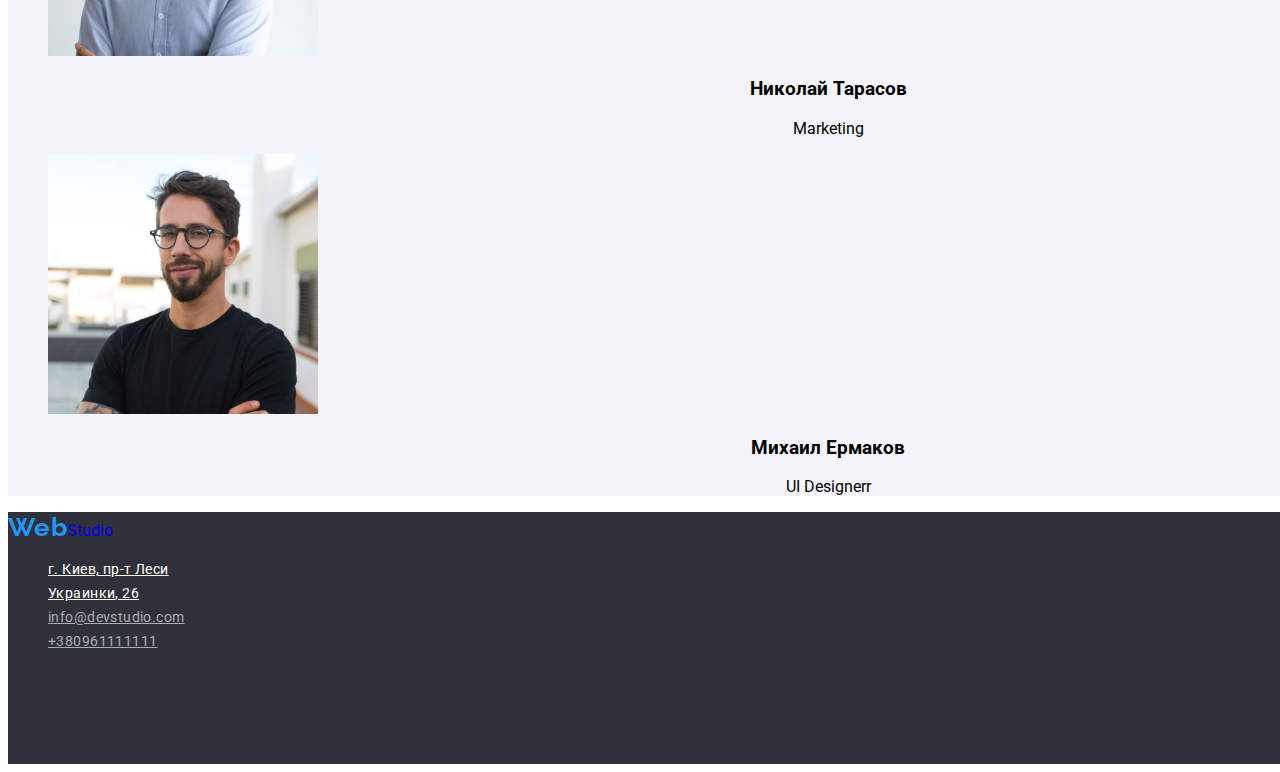
==== commit 026423ac: "Update index.html" ====
--- a/index.html
+++ b/index.html
@@ -6,27 +6,35 @@
   <link rel="preconnect" href="https://fonts.googleapis.com" />
   <link rel="preconnect" href="https://fonts.gstatic.com" crossorigin />
   <link
-    href="https://fonts.googleapis.com/css2?family=Raleway:wght@700&family=Roboto:wght@400;500;700&display=swap"
+    href="https://fonts.googleapis.com/css2?family=Raleway:wght@700&family=Roboto:wght@400;500;700;900&display=swap"
     rel="stylesheet"
   />
   <body class="body">
     <header class="page-header">
       <nav>
-        <a class="logo-link" href="./index.html">
-          <span class="logo-blue">Web</span><span class="logo-black">Studio</span>
-
+        <a class="logo-link" href="./index.html"></a>
+        <span class="logo-blue">Web</span><span class="logo-black">Studio</span>
         <ul class="site-nav">
           <li><a href="./index.html" class="link-current">Студия</a></li>
           <li><a href="./portfolio.html" class="link">Портфолио</a></li>
           <li><a href="#" class="link">Контакты</a></li>
         </ul>
       </nav>
-      <a href="mailto:info@devstudio.com" class="mailto">info@devstudio.com</a>
-      <a href="tel:+380961111111" class="tel">+380961111111</a>
+      <ul>
+        <li>
+          <a href="mailto:info@devstudio.com" class="mailto"
+            >info@devstudio.com</a
+          >
+        </li>
+        <li><a href="tel:+380961111111" class="tel">+380961111111</a></li>
+      </ul>
     </header>
     <main class="main">
       <section class="section-captain">
-        <h1 class="section-captain-title">ЭФЕКТИВНЫЕ РЕШЕНИЯ ДЛЯ ВАШЕГО БИЗНЕСА</h1>
+        <h1 class="section-captain-title">
+          ЭФЕКТИВНЫЕ РЕШЕНИЯ<br />
+          ДЛЯ ВАШЕГО БИЗНЕСА
+        </h1>
         <button type="button" class="btn">Заказать услугу</button>
       </section>
 
@@ -62,7 +70,7 @@
             </p>
           </li>
         </ul>
-      </section">
+      </section>
       <!-- Секция 2 -->
       <section class="content">
         <h2 class="title">Чем мы занимаемся</h2>
@@ -121,19 +129,30 @@
       </section>
     </main>
     <!-- Финиш -->
-    <footer class="footer"> 
+    <footer class="footer">
       <a class="logo-footer" href="./index.html">
-      <span class="logo-blue">Web</span><span class="logo-black">Studio</span></a>
+        <span class="logo-blue">Web</span
+        ><span class="logo-white">Studio</span></a
+      >
       <address class="address">
-        <a class="text"
-          href="https://goo.gl/maps/abnh6qpAqcnmWEYV7"
-          target="_blank"
-          rel="noopener noreferrer"
-          >г. Киев, пр-т Леси Украинки, 26</a
-        >
+        <ul>
+          <li>
+            <a
+              class="text"
+              href="https://goo.gl/maps/abnh6qpAqcnmWEYV7"
+              target="_blank"
+              rel="noopener noreferrer"
+              >г. Киев, пр-т Леси Украинки, 26</a
+            >
+          </li>
+          <li>
+            <a href="mailto:info@devstudio.com" class="mailto"
+              >info@devstudio.com</a
+            >
+          </li>
+          <li><a href="tel:+380961111111" class="tel">+380961111111</a></li>
+        </ul>
       </address>
-      <a href="mailto:info@devstudio.com"class="mailto">info@devstudio.com</a>
-      <a href="tel:+380961111111" class="tel">+380961111111</a>
     </footer>
   </body>
 </html>
--- a/css/styles.css
+++ b/css/styles.css
@@ -117,6 +117,7 @@
 .btn:hover {
   color: teal;
 }
+
 /* Section 1 */
 .section .subtitle {
   width: 270px;
@@ -165,9 +166,6 @@
   font-weight: 500;
   font-size: 16px;
   line-height: 19px;
-  /* identical to box height */
-
-  text-align: center;
   letter-spacing: 0.03em;
 
   color: #212121;
@@ -185,10 +183,12 @@
   line-height: 19px;
   /* identical to box height */
 
+  letter-spacing: 0.03em;
+
+  color: #757575;
+}
+.name-text {
   text-align: center;
-  letter-spacing: 0.03em;
-
-  color: #757575;
 }
 .footer {
   width: 1600px;
@@ -290,3 +290,51 @@
 .footer .tel:hover {
   color: #2196f3;
 }
+/* Portfolio */
+.list .button {
+  width: 128px;
+  height: 38px;
+  left: 576px;
+  top: 174px;
+}
+.list .button:hover {
+  color: #2196f3;
+}
+
+.header {
+  background-color: #fff;
+}
+.item .title {
+  width: 322px;
+  height: 36px;
+  left: 239px;
+  top: 576px;
+
+  font-family: "Roboto";
+  font-style: normal;
+  font-weight: 700;
+  font-size: 18px;
+  line-height: 36px;
+  /* identical to box height, or 200% */
+
+  letter-spacing: 0.06em;
+
+  color: #212121;
+}
+.title-text {
+  width: 322px;
+  height: 30px;
+  left: 239px;
+  top: 616px;
+
+  font-family: "Roboto";
+  font-style: normal;
+  font-weight: 400;
+  font-size: 16px;
+  line-height: 30px;
+  /* identical to box height, or 188% */
+
+  letter-spacing: 0.03em;
+
+  color: #757575;
+}
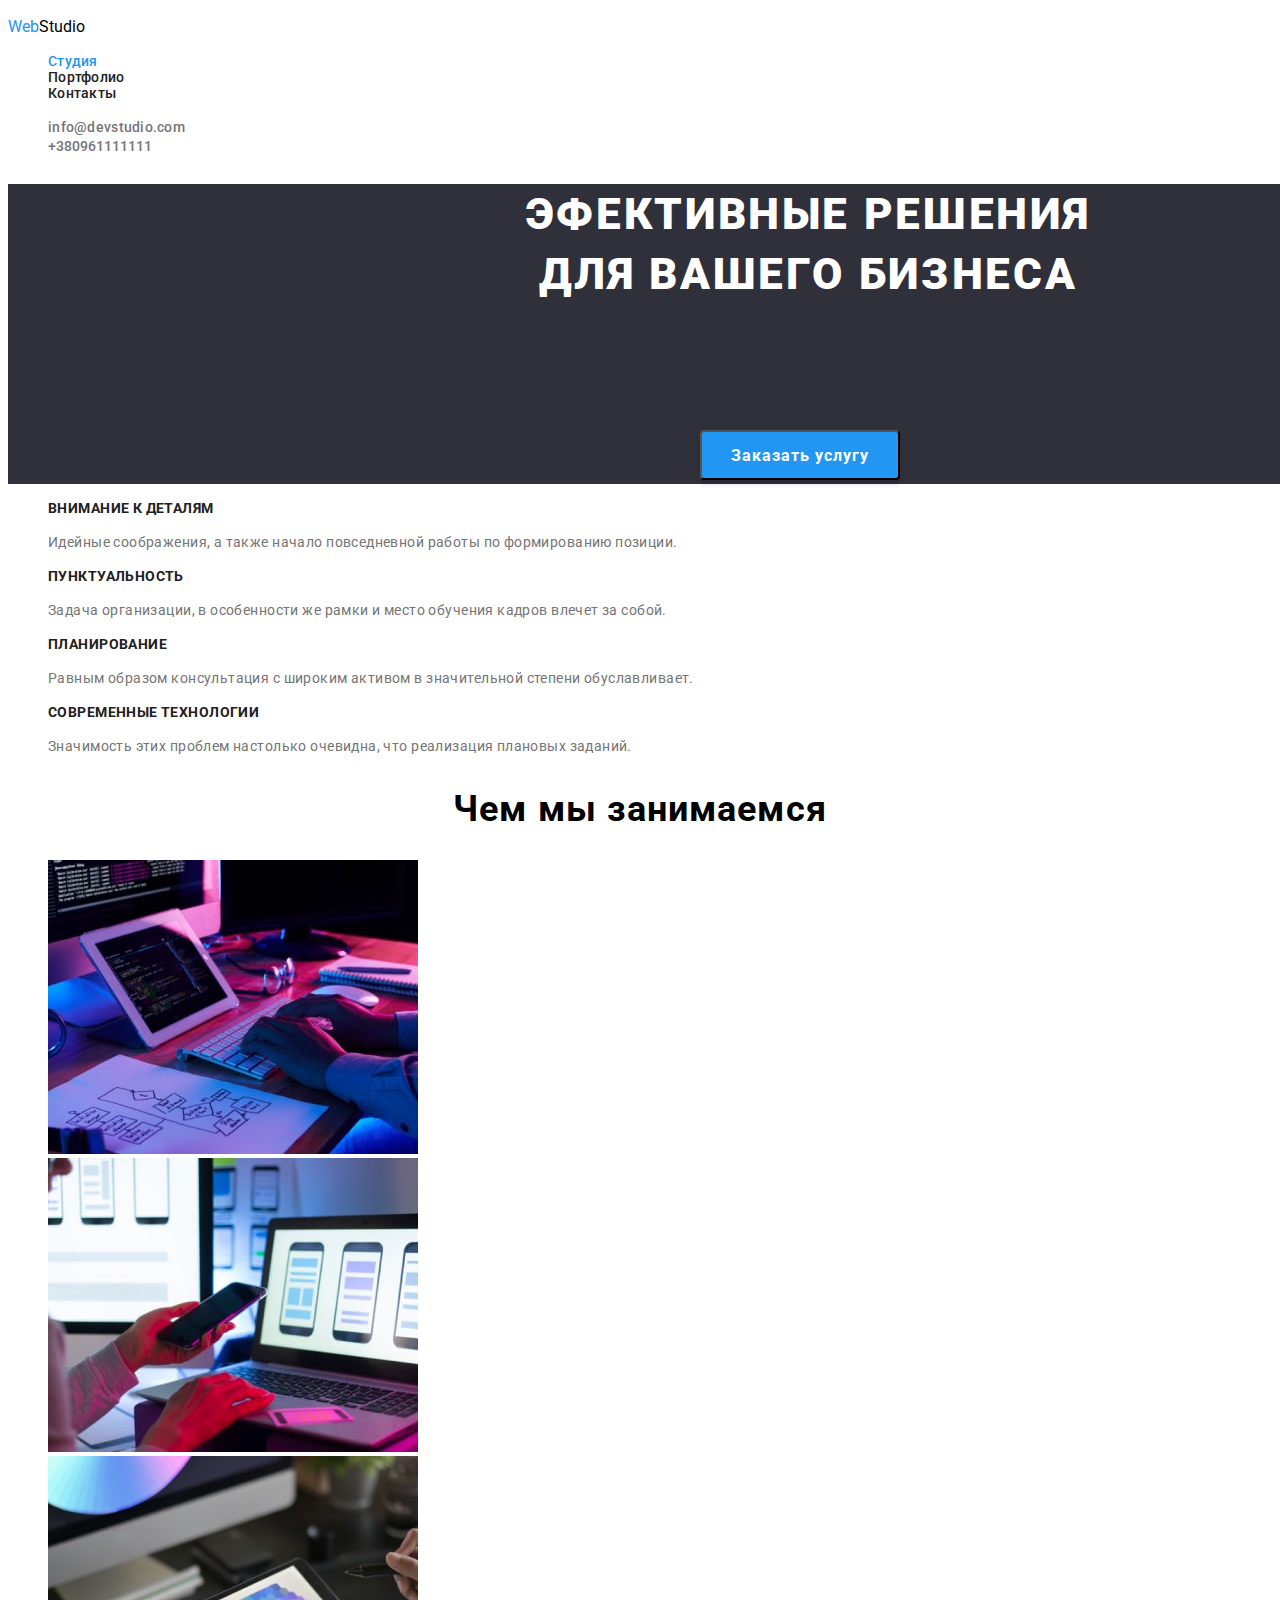
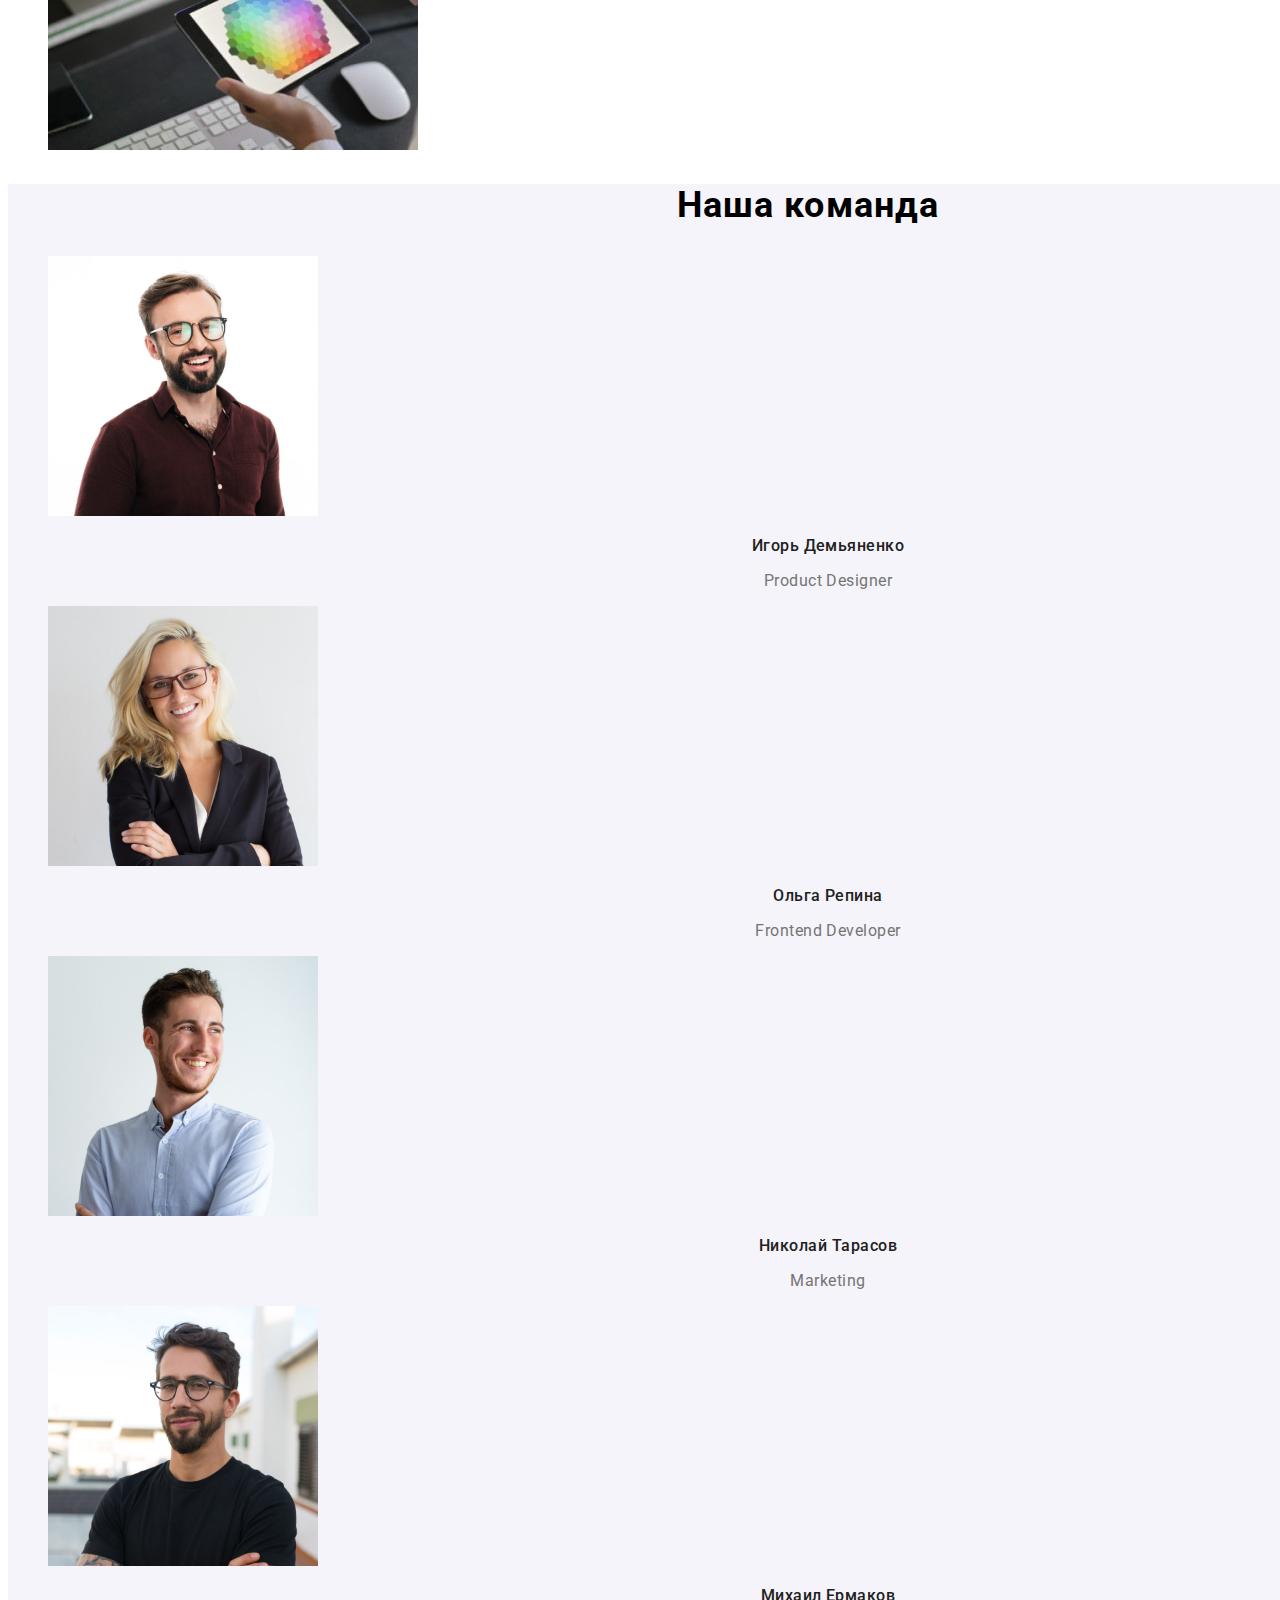
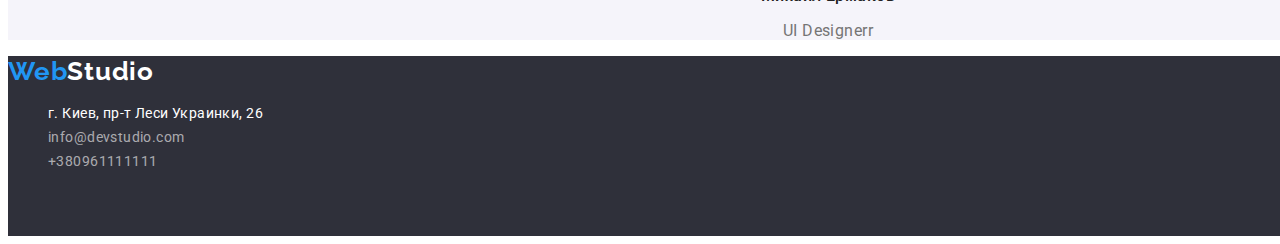
==== commit b4e08521: "Update index.html" ====
--- a/index.html
+++ b/index.html
@@ -11,7 +11,7 @@
   />
   <body class="body">
     <header class="page-header">
-      <nav>
+      <nav class="nav">
         <a class="logo-link" href="./index.html"></a>
         <span class="logo-blue">Web</span><span class="logo-black">Studio</span>
         <ul class="site-nav">
--- a/css/styles.css
+++ b/css/styles.css
@@ -1,20 +1,19 @@
 body {
-  font-family: Roboto, sans-serif;
-}
+  font-family: "Raleway", sans-serif;
+  font-family: "Roboto", sans-serif;
+}
+
 ul {
   list-style: none;
 }
-
 /* Логотип */
 .logo-link {
-  text-decoration: none;
-}
-.logo-link {
-  font-family: Raleway;
-  font-style: normal;
-  font-weight: bold;
+  font-family: "Raleway";
+  font-style: normal;
+  font-weight: 700;
   font-size: 26px;
   line-height: 31px;
+  text-decoration: none;
 }
 .logo-blue {
   color: #2196f3;
@@ -25,15 +24,31 @@
 .link-current {
   color: #2196f3;
 }
-/* E-mail */
-.mailto {
-  font-family: Roboto;
-  font-weight: 700;
+.site-nav {
+  font-family: "Roboto";
   font-style: normal;
   font-weight: 500;
   font-size: 14px;
   line-height: 16px;
-  color: #757575;
+  letter-spacing: 0.02em;
+}
+.site-nav a {
+  text-decoration: none;
+}
+.site-nav .link {
+  color: #212121;
+}
+
+/* E-mail */
+.mailto {
+  font-family: "Roboto";
+  font-style: normal;
+  font-weight: 500;
+  font-size: 14px;
+  line-height: 16px;
+  letter-spacing: 0.02em;
+  color: #757575;
+  text-decoration: none;
 }
 .mailto:hover {
   color: #2196f3;
@@ -46,37 +61,24 @@
   font-size: 14px;
   line-height: 16px;
   color: #757575;
+  text-decoration: none;
 }
 .tel:hover {
   color: #2196f3;
 }
-.site-nav {
-  font-family: Roboto;
-  font-style: normal;
-  font-weight: 500;
-  font-size: 14px;
-  line-height: 16px;
-}
-.site-nav .link {
-  color: #212121;
-}
+
 main {
   background-color: #ffffff;
 }
 .section-captain {
   background-color: #2f303a;
   width: 1600px;
-  height: 600px;
+  height: 300px;
   left: 0px;
   top: 80px;
 }
 .section-captain-title {
-  position: absolute;
-  width: 696px;
-  height: 120px;
-  left: 452px;
-  top: 280px;
-  font-family: Roboto;
+  font-family: "Roboto";
   font-style: normal;
   font-weight: 900;
   font-size: 44px;
@@ -88,16 +90,11 @@
 }
 /* Кнопка */
 .btn {
-  position: absolute;
-  width: 136px;
-  height: 30px;
-  left: 732px;
-  top: 440px;
-  font-family: Roboto;
-  font-style: normal;
-  font-weight: bold;
-  font-size: 16px;
-  line-height: 30px;
+font-family: 'Roboto';
+font-style: normal;
+font-weight: 700;
+font-size: 16px;
+line-height: 30px
   display: flex;
   align-items: center;
   text-align: center;
@@ -120,79 +117,72 @@
 
 /* Section 1 */
 .section .subtitle {
-  width: 270px;
-  height: 16px;
-  left: 215px;
-  top: 774px;
-
-  font-family: Roboto;
-  font-style: normal;
-  font-weight: bold;
-  font-size: 14px;
-  line-height: 16px;
-  letter-spacing: 0.03em;
-  text-transform: uppercase;
+font-family: 'Roboto';
+font-style: normal;
+font-weight: 700;
+font-size: 14px;
+line-height: 16px;
+letter-spacing: 0.03em;
+text-transform: uppercase;
 
   color: #212121;
 }
 .section .text {
-  width: 270px;
-  height: 75px;
-  left: 215px;
-  top: 800px;
-
-  font-family: Roboto;
-  font-style: normal;
-  font-weight: normal;
-  font-size: 14px;
-  line-height: 24px;
-
-  letter-spacing: 0.03em;
-
-  color: #757575;
+font-family: 'Roboto';
+font-style: normal;
+font-weight: 400;
+font-size: 14px;
+line-height: 24px;
+letter-spacing: 0.03em;
+
+  color: #757575;
+}
+.content .title{
+font-family: 'Roboto';
+font-style: normal;
+font-weight: 700;
+font-size: 36px;
+line-height: 42px;
+text-align: center;
+letter-spacing: 0.03em;
 }
 .user {
   width: 1600px;
   background: #f5f4fa;
 }
-.user .name {
-  width: 109px;
-  height: 19px;
-  left: 596px;
-  top: 1925px;
-
-  font-family: Roboto;
-  font-style: normal;
-  font-weight: 500;
-  font-size: 16px;
-  line-height: 19px;
-  letter-spacing: 0.03em;
-
-  color: #212121;
-}
-.user .text {
-  width: 130px;
-  height: 19px;
-  left: 285px;
-  top: 1954px;
-
-  font-family: Roboto;
-  font-style: normal;
-  font-weight: normal;
-  font-size: 16px;
-  line-height: 19px;
-  /* identical to box height */
-
-  letter-spacing: 0.03em;
-
-  color: #757575;
+.user .title{
+font-family: 'Roboto';
+font-style: normal;
+font-weight: 700;
+font-size: 36px;
+line-height: 42px;
+text-align: center;
+letter-spacing: 0.03em;
+}
+.user h3 {
+ font-family: 'Roboto';
+font-style: normal;
+font-weight: 500;
+font-size: 16px;
+line-height: 19px;
+letter-spacing: 0.03em;
+  color: #212121;
+}
+.user p {
+font-family: 'Roboto';
+font-style: normal;
+font-weight: 400;
+font-size: 16px;
+line-height: 19px;
+letter-spacing: 0.03em;
+color: #757575;
 }
 .name-text {
-  text-align: center;
-}
+  text-align: center;}
+
 .footer {
   width: 1600px;
-  height: 252px;
+  height: 180px;
   left: 0px;
   top: 2097px;
 
@@ -202,90 +192,58 @@
   text-decoration: none;
 }
 .footer .logo-blue {
-  width: 145px;
-  height: 31px;
-  left: 215px;
-  top: 2157px;
-
-  font-family: Raleway;
-  font-style: normal;
-  font-weight: bold;
-  font-size: 26px;
-  line-height: 31px;
-
-  letter-spacing: 0.03em;
-}
-.footer .logo-black {
-  width: 145px;
-  height: 31px;
-  left: 215px;
-  top: 2157px;
-
-  font-family: Raleway;
-  font-style: normal;
-  font-weight: bold;
-  font-size: 26px;
-  line-height: 31px;
-
-  letter-spacing: 0.03em;
+font-family: 'Raleway';
+font-style: normal;
+font-weight: 700;
+font-size: 26px;
+line-height: 31px;
+letter-spacing: 0.03em;
+}
+.footer .logo-white {
+font-family: 'Raleway';
+font-style: normal;
+font-weight: 700;
+font-size: 26px;
+line-height: 31px;
+letter-spacing: 0.03em;
+color:white
 }
 .footer .address {
-  width: 231px;
-  height: 21px;
-  left: 215px;
-  top: 2208px;
-
-  font-family: Roboto;
-  font-style: normal;
-  font-weight: normal;
-  font-size: 14px;
-  line-height: 24px;
-  /* or 171% */
-
-  letter-spacing: 0.03em;
-
+font-family: 'Roboto';
+font-style: normal;
+font-weight: 400;
+font-size: 14px;
+line-height: 24px;
+letter-spacing: 0.03em;
+color: #ffffff;
+}
+.footer .text {
+  text-decoration: none;
   color: #ffffff;
 }
-.footer .text {
-  color: #ffffff;
-}
 .footer .text:hover {
   color: #2196f3;
 }
 .footer .mailto {
-  width: 231px;
-  height: 21px;
-  left: 215px;
-  top: 2238px;
-
-  font-family: Roboto;
-  font-style: normal;
-  font-weight: normal;
-  font-size: 14px;
-  line-height: 24px;
-
-  letter-spacing: 0.03em;
-
-  color: rgba(255, 255, 255, 0.6);
+font-family: 'Roboto';
+font-style: normal;
+font-weight: 400;
+font-size: 14px;
+line-height: 24px;
+letter-spacing: 0.03em;
+color: rgba(255, 255, 255, 0.6);
 }
 .footer .mailto:hover {
   color: #2196f3;
 }
 .footer .tel {
-  width: 231px;
-  height: 21px;
-  left: 215px;
-  top: 2268px;
-
-  font-family: Roboto;
-  font-style: normal;
-  font-weight: normal;
-  font-size: 14px;
-  line-height: 24px;
-
-  letter-spacing: 0.03em;
-
-  color: rgba(255, 255, 255, 0.6);
+  font-family: 'Roboto';
+font-style: normal;
+font-weight: 400;
+font-size: 14px;
+line-height: 24px;
+letter-spacing: 0.03em;
+color: rgba(255, 255, 255, 0.6);
 }
 .footer .tel:hover {
   color: #2196f3;
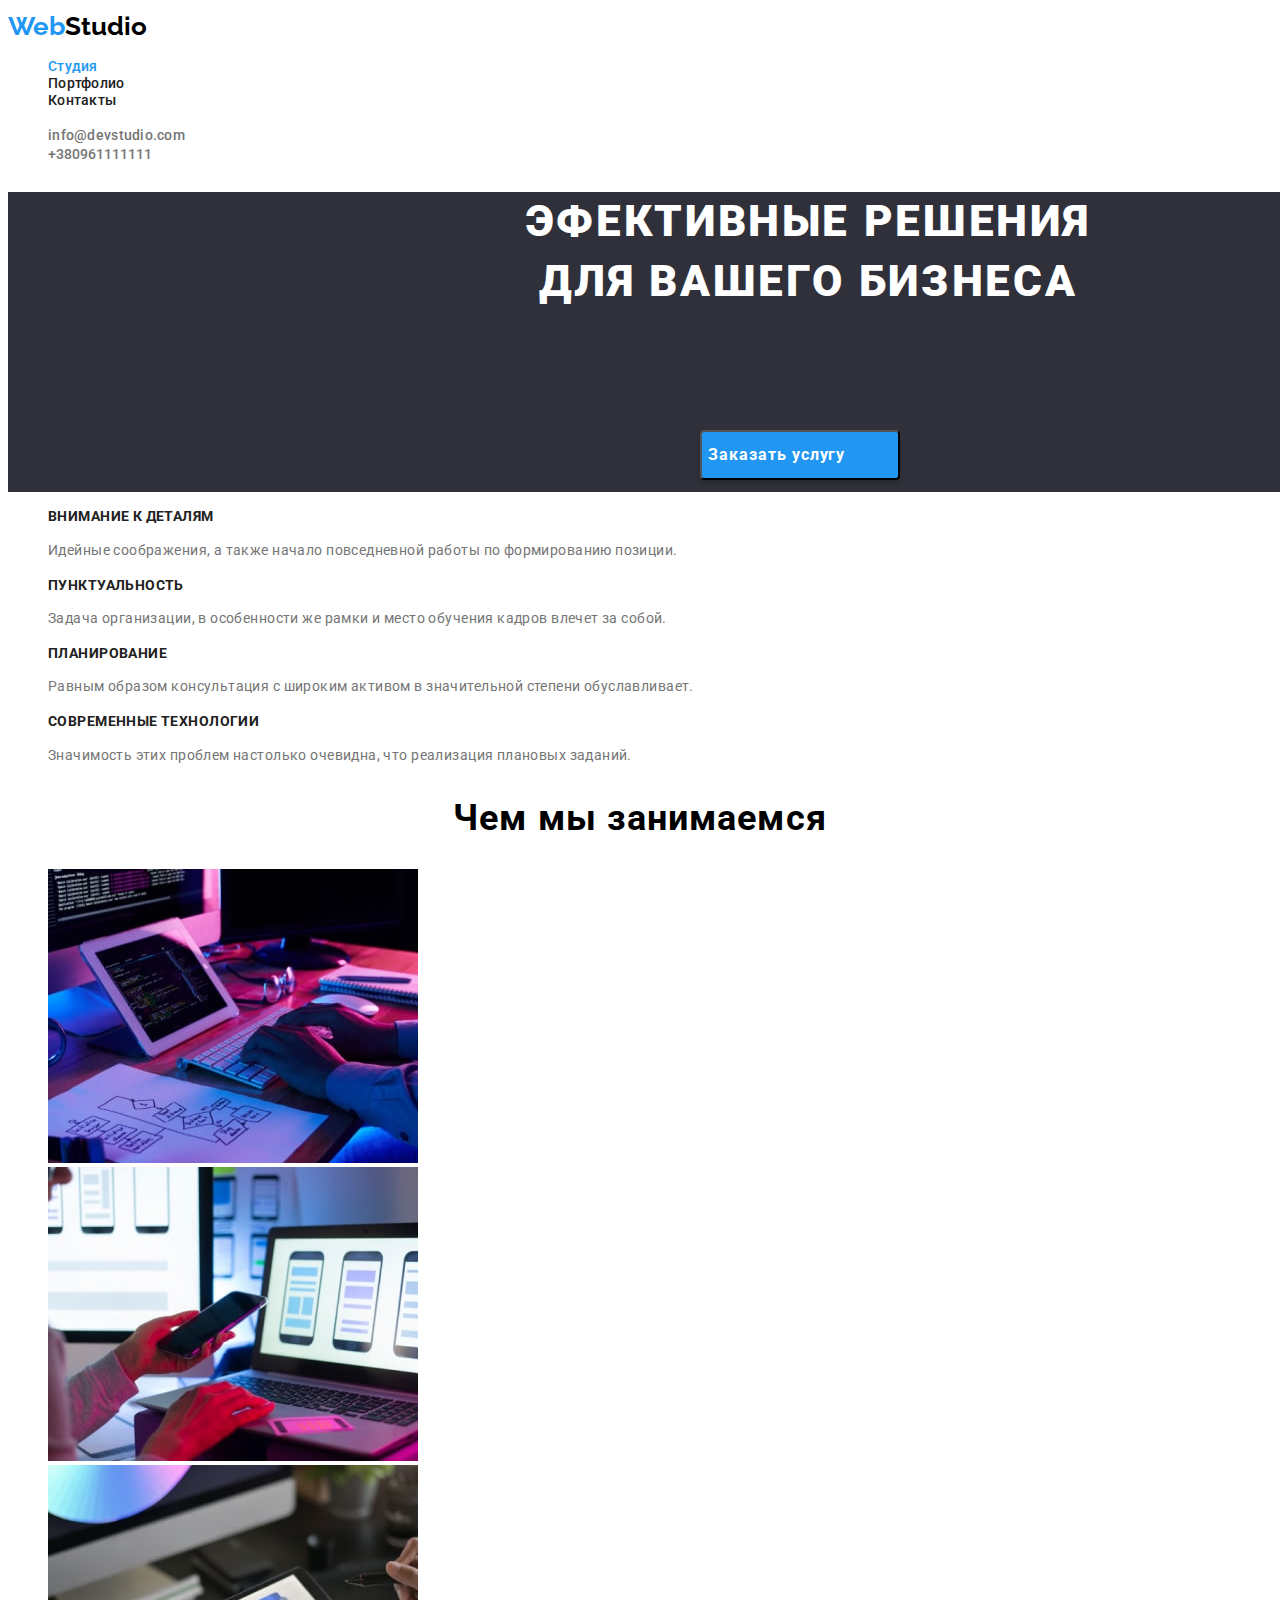
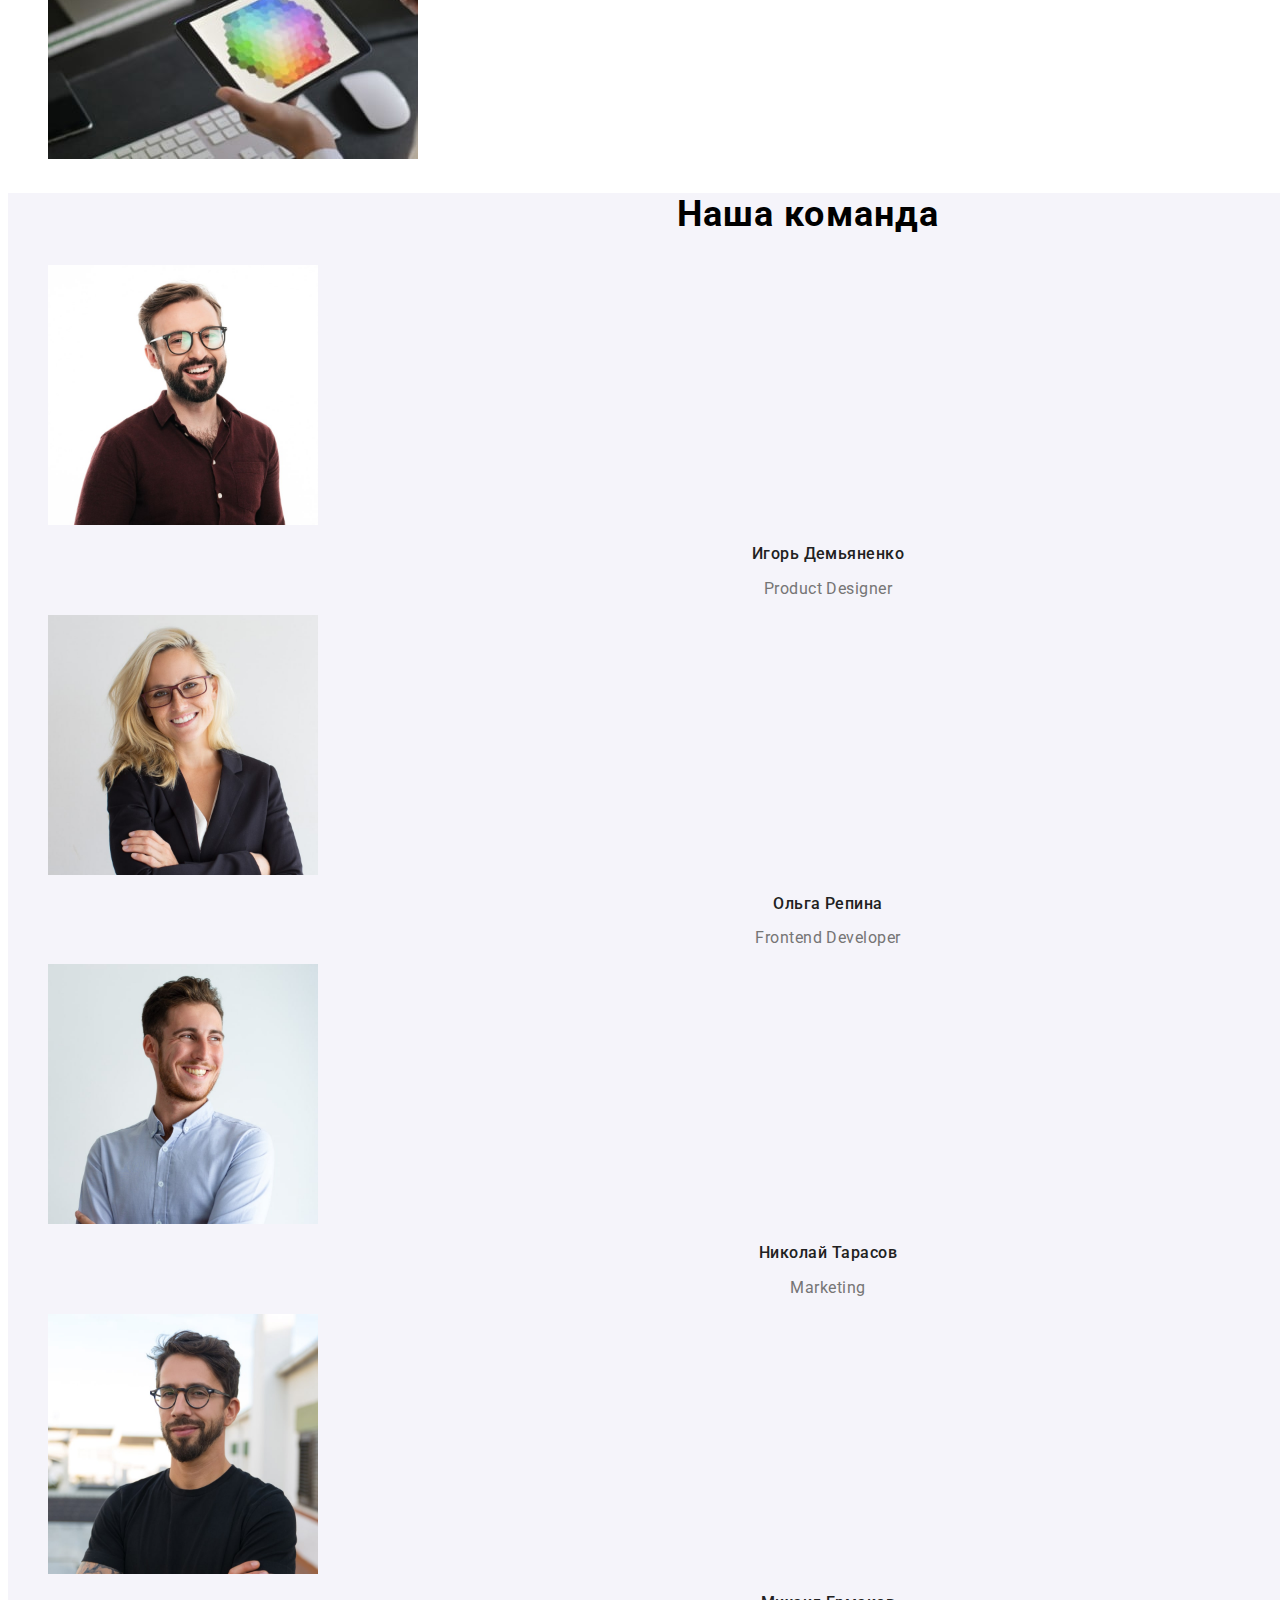
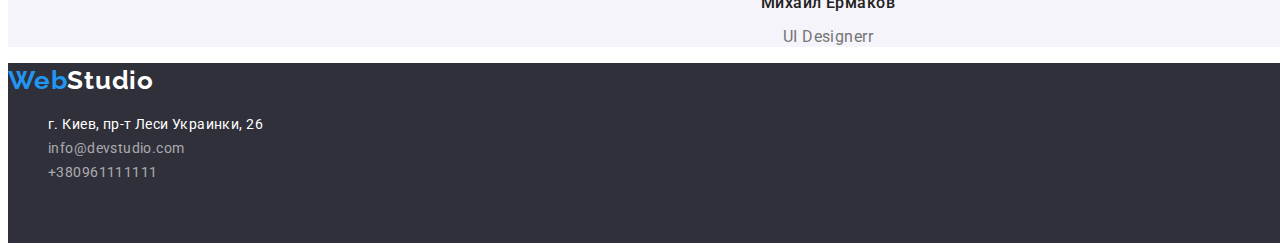
==== commit e2f38d7b: "Update index.html" ====
--- a/index.html
+++ b/index.html
@@ -9,14 +9,20 @@
     href="https://fonts.googleapis.com/css2?family=Raleway:wght@700&family=Roboto:wght@400;500;700;900&display=swap"
     rel="stylesheet"
   />
-  <body class="body">
+  <body>
     <header class="page-header">
       <nav class="nav">
         <a class="logo-link" href="./index.html"></a>
         <span class="logo-blue">Web</span><span class="logo-black">Studio</span>
         <ul class="site-nav">
-          <li><a href="./index.html" class="link-current">Студия</a></li>
-          <li><a href="./portfolio.html" class="link">Портфолио</a></li>
+          <li>
+            <a href="./index.html" target="_self" class="link-current"
+              >Студия</a
+            >
+          </li>
+          <li>
+            <a href="./portfolio.html" target="_self" class="link">Портфолио</a>
+          </li>
           <li><a href="#" class="link">Контакты</a></li>
         </ul>
       </nav>
--- a/css/styles.css
+++ b/css/styles.css
@@ -12,24 +12,37 @@
   font-style: normal;
   font-weight: 700;
   font-size: 26px;
-  line-height: 31px;
+  line-height: 1.4;
   text-decoration: none;
 }
 .logo-blue {
+  font-family: "Raleway";
+  font-style: normal;
+  font-weight: 700;
+  font-size: 26px;
+  line-height: 1.4;
+  text-decoration: none;
   color: #2196f3;
 }
 .logo-black {
+  font-family: "Raleway";
+  font-style: normal;
+  font-weight: 700;
+  font-size: 26px;
+  line-height: 1.4;
+  text-decoration: none;
   color: black;
 }
 .link-current {
   color: #2196f3;
 }
+/* Навигация */
 .site-nav {
   font-family: "Roboto";
   font-style: normal;
   font-weight: 500;
   font-size: 14px;
-  line-height: 16px;
+  line-height: 1.2;
   letter-spacing: 0.02em;
 }
 .site-nav a {
@@ -45,7 +58,7 @@
   font-style: normal;
   font-weight: 500;
   font-size: 14px;
-  line-height: 16px;
+  line-height: 1.15;
   letter-spacing: 0.02em;
   color: #757575;
   text-decoration: none;
@@ -59,7 +72,7 @@
   font-style: normal;
   font-weight: 500;
   font-size: 14px;
-  line-height: 16px;
+  line-height: 1.15;
   color: #757575;
   text-decoration: none;
 }
@@ -82,7 +95,7 @@
   font-style: normal;
   font-weight: 900;
   font-size: 44px;
-  line-height: 60px;
+  line-height: 1.36;
   text-align: center;
   letter-spacing: 0.06em;
   text-transform: uppercase;
@@ -90,11 +103,11 @@
 }
 /* Кнопка */
 .btn {
-font-family: 'Roboto';
-font-style: normal;
-font-weight: 700;
-font-size: 16px;
-line-height: 30px
+  font-family: "Roboto";
+  font-style: normal;
+  font-weight: 700;
+  font-size: 16px;
+  line-height: 1.87;
   display: flex;
   align-items: center;
   text-align: center;
@@ -117,69 +130,70 @@
 
 /* Section 1 */
 .section .subtitle {
-font-family: 'Roboto';
-font-style: normal;
-font-weight: 700;
-font-size: 14px;
-line-height: 16px;
-letter-spacing: 0.03em;
-text-transform: uppercase;
+  font-family: "Roboto";
+  font-style: normal;
+  font-weight: 700;
+  font-size: 14px;
+  line-height: 1.17;
+  letter-spacing: 0.03em;
+  text-transform: uppercase;
 
   color: #212121;
 }
 .section .text {
-font-family: 'Roboto';
-font-style: normal;
-font-weight: 400;
-font-size: 14px;
-line-height: 24px;
-letter-spacing: 0.03em;
-
-  color: #757575;
-}
-.content .title{
-font-family: 'Roboto';
-font-style: normal;
-font-weight: 700;
-font-size: 36px;
-line-height: 42px;
-text-align: center;
-letter-spacing: 0.03em;
+  font-family: "Roboto";
+  font-style: normal;
+  font-weight: 400;
+  font-size: 14px;
+  line-height: 1.71;
+  letter-spacing: 0.03em;
+
+  color: #757575;
+}
+.content .title {
+  font-family: "Roboto";
+  font-style: normal;
+  font-weight: 700;
+  font-size: 36px;
+  line-height: 1.17;
+  text-align: center;
+  letter-spacing: 0.03em;
 }
 .user {
   width: 1600px;
   background: #f5f4fa;
 }
-.user .title{
-font-family: 'Roboto';
-font-style: normal;
-font-weight: 700;
-font-size: 36px;
-line-height: 42px;
-text-align: center;
-letter-spacing: 0.03em;
+.user .title {
+  font-family: "Roboto";
+  font-style: normal;
+  font-weight: 700;
+  font-size: 36px;
+  line-height: 1.17;
+  text-align: center;
+  letter-spacing: 0.03em;
 }
 .user h3 {
- font-family: 'Roboto';
-font-style: normal;
-font-weight: 500;
-font-size: 16px;
-line-height: 19px;
-letter-spacing: 0.03em;
+  font-family: "Roboto";
+  font-style: normal;
+  font-weight: 500;
+  font-size: 16px;
+  line-height: 1.17;
+  letter-spacing: 0.03em;
   color: #212121;
 }
 .user p {
-font-family: 'Roboto';
-font-style: normal;
-font-weight: 400;
-font-size: 16px;
-line-height: 19px;
-letter-spacing: 0.03em;
-color: #757575;
+  font-family: "Roboto";
+  font-style: normal;
+  font-weight: 400;
+  font-size: 16px;
+  line-height: 1.17;
+  letter-spacing: 0.03em;
+  color: #757575;
 }
 .name-text {
-  text-align: center;}
-
+  text-align: center;
+}
+/* Подвал */
 .footer {
   width: 1600px;
   height: 180px;
@@ -192,30 +206,30 @@
   text-decoration: none;
 }
 .footer .logo-blue {
-font-family: 'Raleway';
-font-style: normal;
-font-weight: 700;
-font-size: 26px;
-line-height: 31px;
-letter-spacing: 0.03em;
+  font-family: "Raleway";
+  font-style: normal;
+  font-weight: 700;
+  font-size: 26px;
+  line-height: 1.38;
+  letter-spacing: 0.03em;
 }
 .footer .logo-white {
-font-family: 'Raleway';
-font-style: normal;
-font-weight: 700;
-font-size: 26px;
-line-height: 31px;
-letter-spacing: 0.03em;
-color:white
+  font-family: "Raleway";
+  font-style: normal;
+  font-weight: 700;
+  font-size: 26px;
+  line-height: 1.38;
+  letter-spacing: 0.03em;
+  color: white;
 }
 .footer .address {
-font-family: 'Roboto';
-font-style: normal;
-font-weight: 400;
-font-size: 14px;
-line-height: 24px;
-letter-spacing: 0.03em;
-color: #ffffff;
+  font-family: "Roboto";
+  font-style: normal;
+  font-weight: 400;
+  font-size: 14px;
+  line-height: 1.71;
+  letter-spacing: 0.03em;
+  color: #ffffff;
 }
 .footer .text {
   text-decoration: none;
@@ -225,30 +239,30 @@
   color: #2196f3;
 }
 .footer .mailto {
-font-family: 'Roboto';
-font-style: normal;
-font-weight: 400;
-font-size: 14px;
-line-height: 24px;
-letter-spacing: 0.03em;
-color: rgba(255, 255, 255, 0.6);
+  font-family: "Roboto";
+  font-style: normal;
+  font-weight: 400;
+  font-size: 14px;
+  line-height: 1.71;
+  letter-spacing: 0.03em;
+  color: rgba(255, 255, 255, 0.6);
 }
 .footer .mailto:hover {
   color: #2196f3;
 }
 .footer .tel {
-  font-family: 'Roboto';
-font-style: normal;
-font-weight: 400;
-font-size: 14px;
-line-height: 24px;
-letter-spacing: 0.03em;
-color: rgba(255, 255, 255, 0.6);
+  font-family: "Roboto";
+  font-style: normal;
+  font-weight: 400;
+  font-size: 14px;
+  line-height: 1.71;
+  letter-spacing: 0.03em;
+  color: rgba(255, 255, 255, 0.6);
 }
 .footer .tel:hover {
   color: #2196f3;
 }
-/* Portfolio */
+/* Порфолио */
 .list .button {
   width: 128px;
   height: 38px;
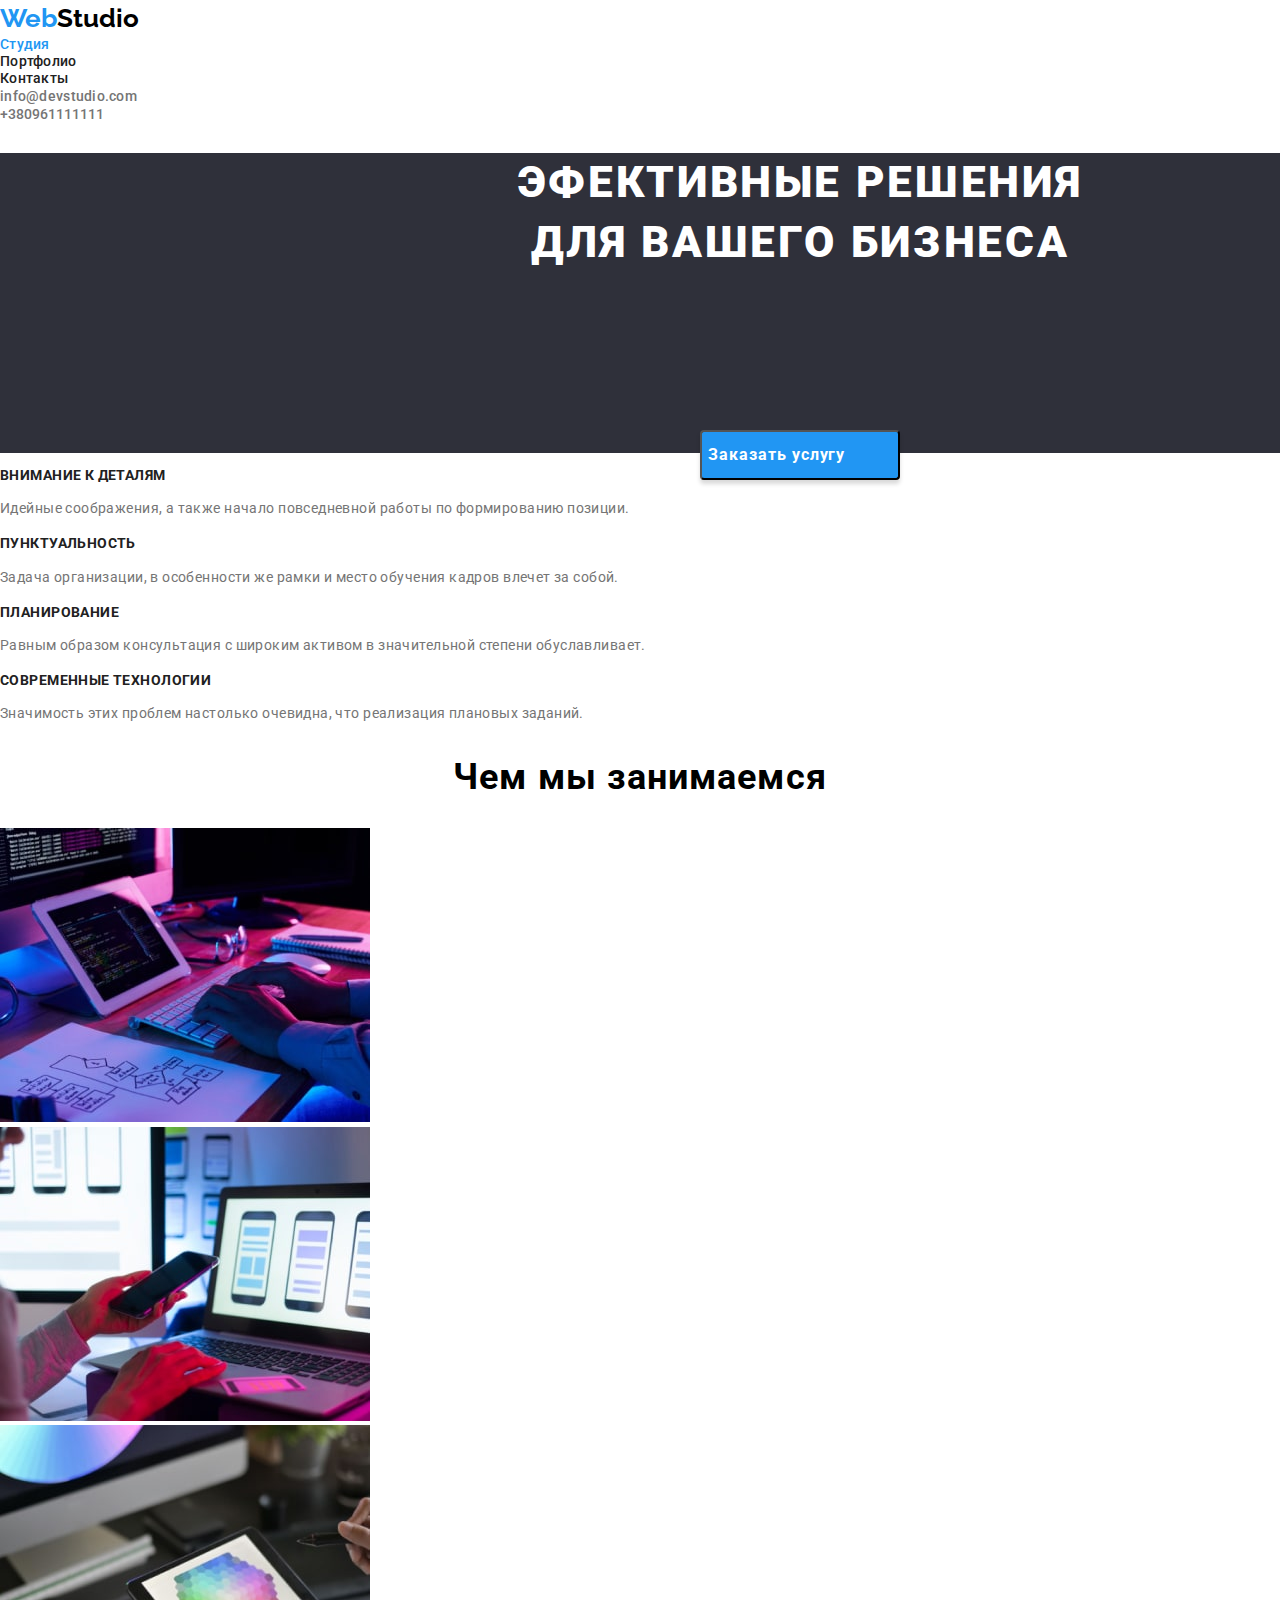
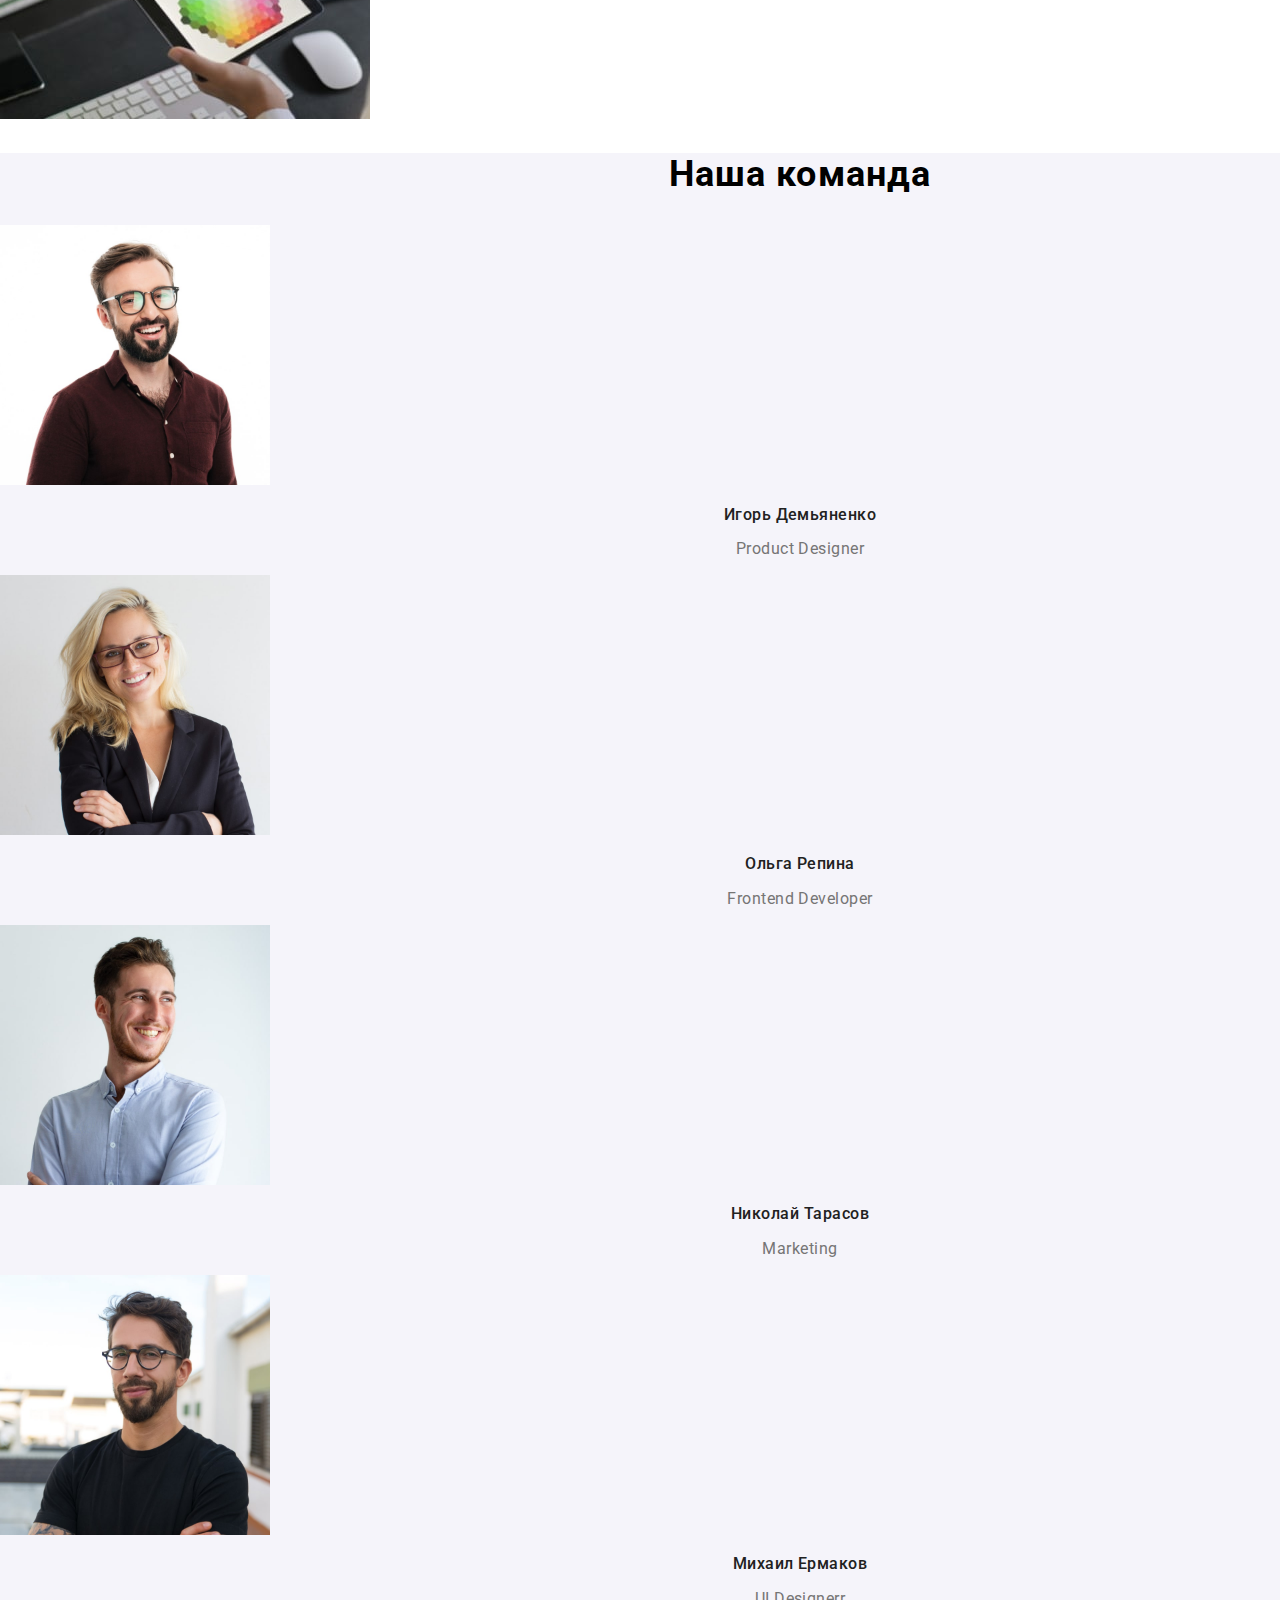
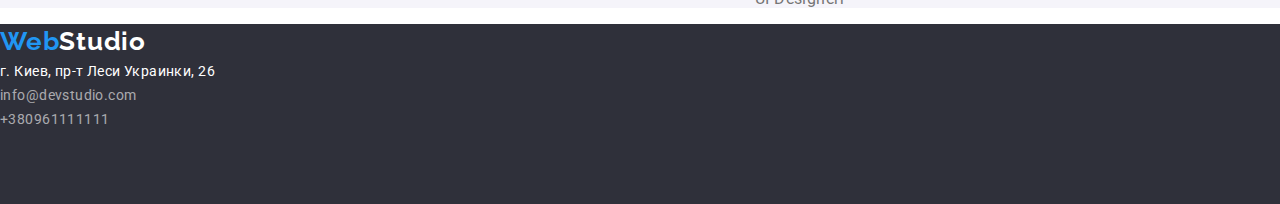
==== commit d0011cb9: "Update index.html" ====
--- a/index.html
+++ b/index.html
@@ -2,13 +2,17 @@
 <html lang="ru">
   <meta charset="UTF-8" />
   <title>WebStudio</title>
-  <link rel="stylesheet" href="./css/styles.css" />
   <link rel="preconnect" href="https://fonts.googleapis.com" />
   <link rel="preconnect" href="https://fonts.gstatic.com" crossorigin />
   <link
     href="https://fonts.googleapis.com/css2?family=Raleway:wght@700&family=Roboto:wght@400;500;700;900&display=swap"
     rel="stylesheet"
   />
+  <link
+    rel="stylesheet"
+    href="https://cdnjs.cloudflare.com/ajax/libs/modern-normalize/1.1.0/modern-normalize.min.css"
+  />
+  <link rel="stylesheet" href="./css/styles.css" />
   <body>
     <header class="page-header">
       <nav class="nav">
--- a/css/styles.css
+++ b/css/styles.css
@@ -1,11 +1,13 @@
 body {
-  font-family: "Raleway", sans-serif;
-  font-family: "Roboto", sans-serif;
+  font-family: "Raleway", "Roboto", sans-serif;
 }
 
 ul {
   list-style: none;
-}
+  padding: 0;
+  margin: 0;
+}
+
 /* Логотип */
 .logo-link {
   font-family: "Raleway";
@@ -263,50 +265,46 @@
   color: #2196f3;
 }
 /* Порфолио */
+.button-current {
+  font-family: "Roboto";
+  font-style: normal;
+  font-weight: 500;
+  font-size: 16px;
+  line-height: 1.62;
+  color: white;
+  background-color: #2196f3;
+  border: none;
+  display: inline-block;
+}
 .list .button {
-  width: 128px;
-  height: 38px;
-  left: 576px;
-  top: 174px;
-}
-.list .button:hover {
-  color: #2196f3;
-}
-
+  font-family: "Roboto";
+  font-style: normal;
+  font-weight: 500;
+  font-size: 16px;
+  line-height: 1.62;
+  text-decoration: none;
+  letter-spacing: 0.03em;
+  color: #212121;
+}
+.button:hover,
+.button:focus {
+  color: white;
+  background-color: #2196f3;
+}
 .header {
   background-color: #fff;
 }
 .item .title {
-  width: 322px;
-  height: 36px;
-  left: 239px;
-  top: 576px;
-
-  font-family: "Roboto";
-  font-style: normal;
   font-weight: 700;
   font-size: 18px;
-  line-height: 36px;
-  /* identical to box height, or 200% */
-
+  line-height: 2;
   letter-spacing: 0.06em;
-
   color: #212121;
 }
 .title-text {
-  width: 322px;
-  height: 30px;
-  left: 239px;
-  top: 616px;
-
-  font-family: "Roboto";
-  font-style: normal;
-  font-weight: 400;
-  font-size: 16px;
-  line-height: 30px;
-  /* identical to box height, or 188% */
-
-  letter-spacing: 0.03em;
-
-  color: #757575;
-}
+  font-weight: 400;
+  font-size: 16px;
+  line-height: 1.87;
+  letter-spacing: 0.03em;
+  color: #757575;
+}
